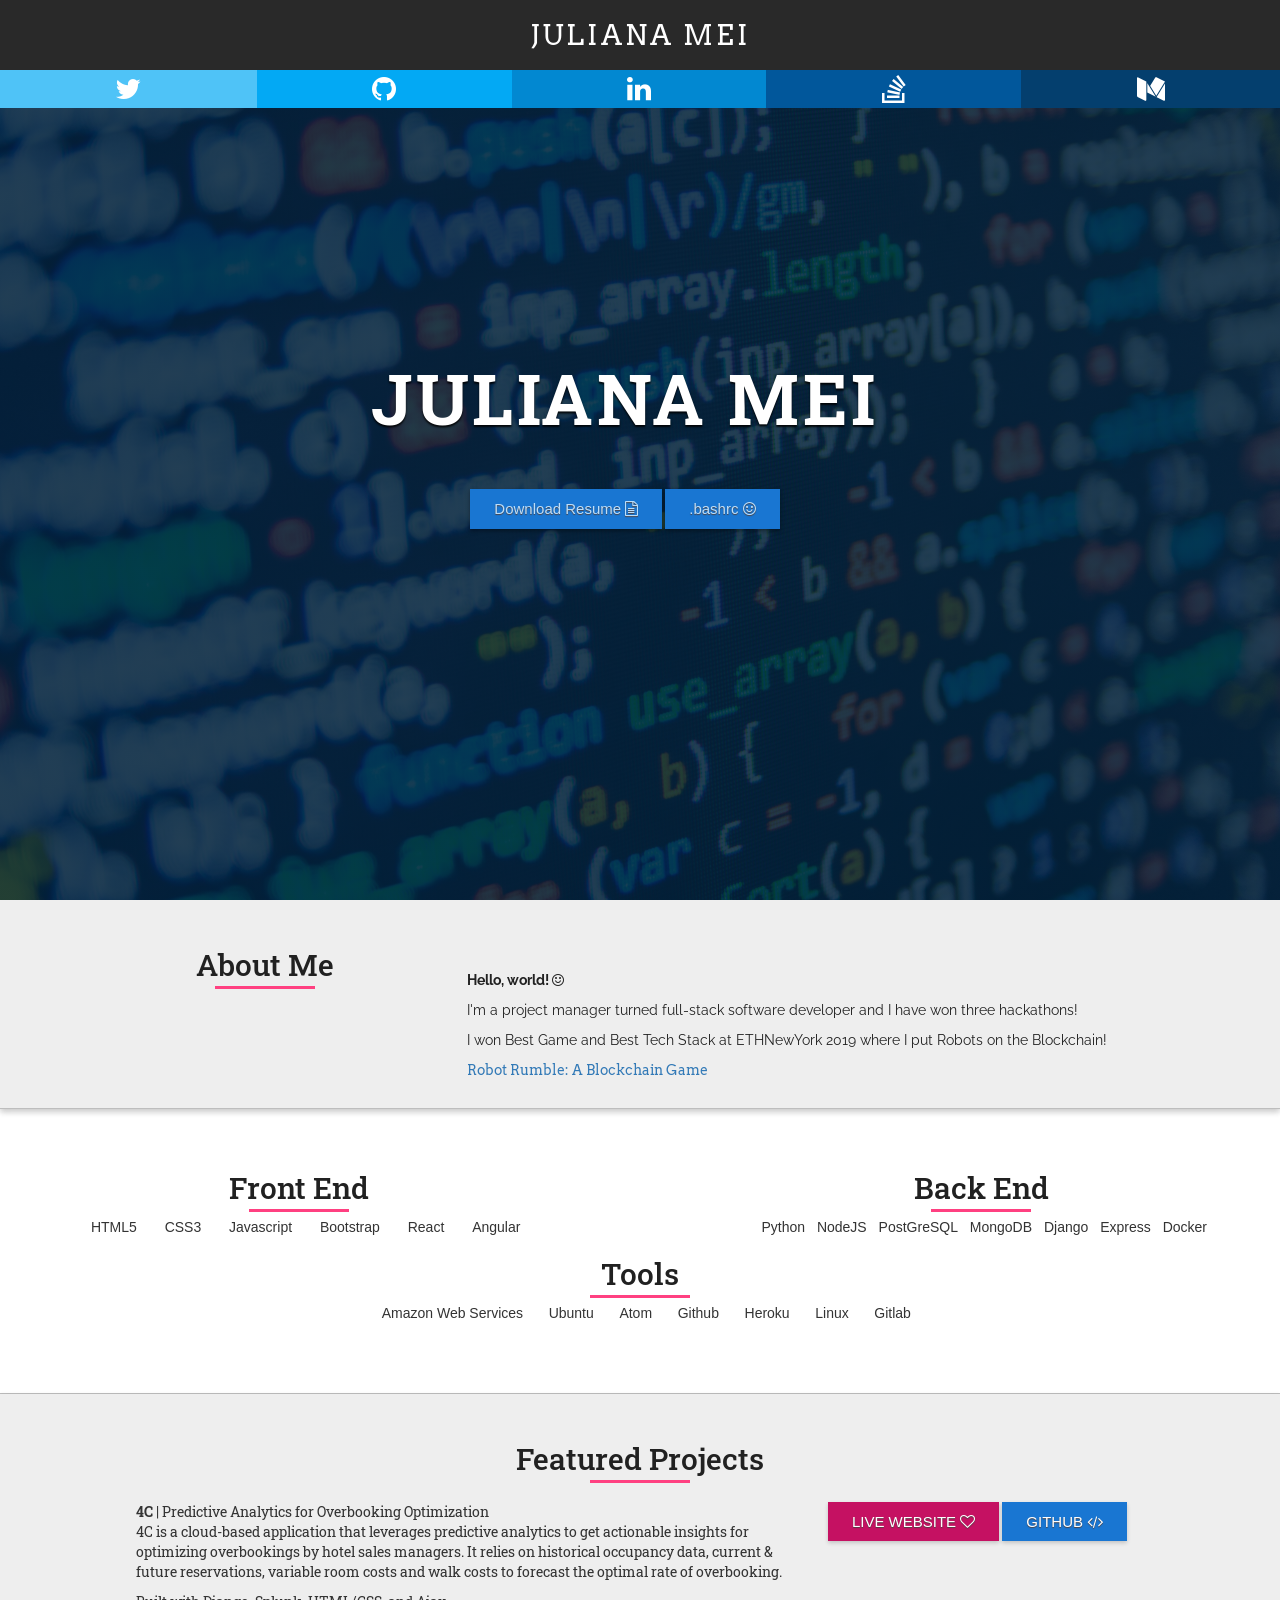
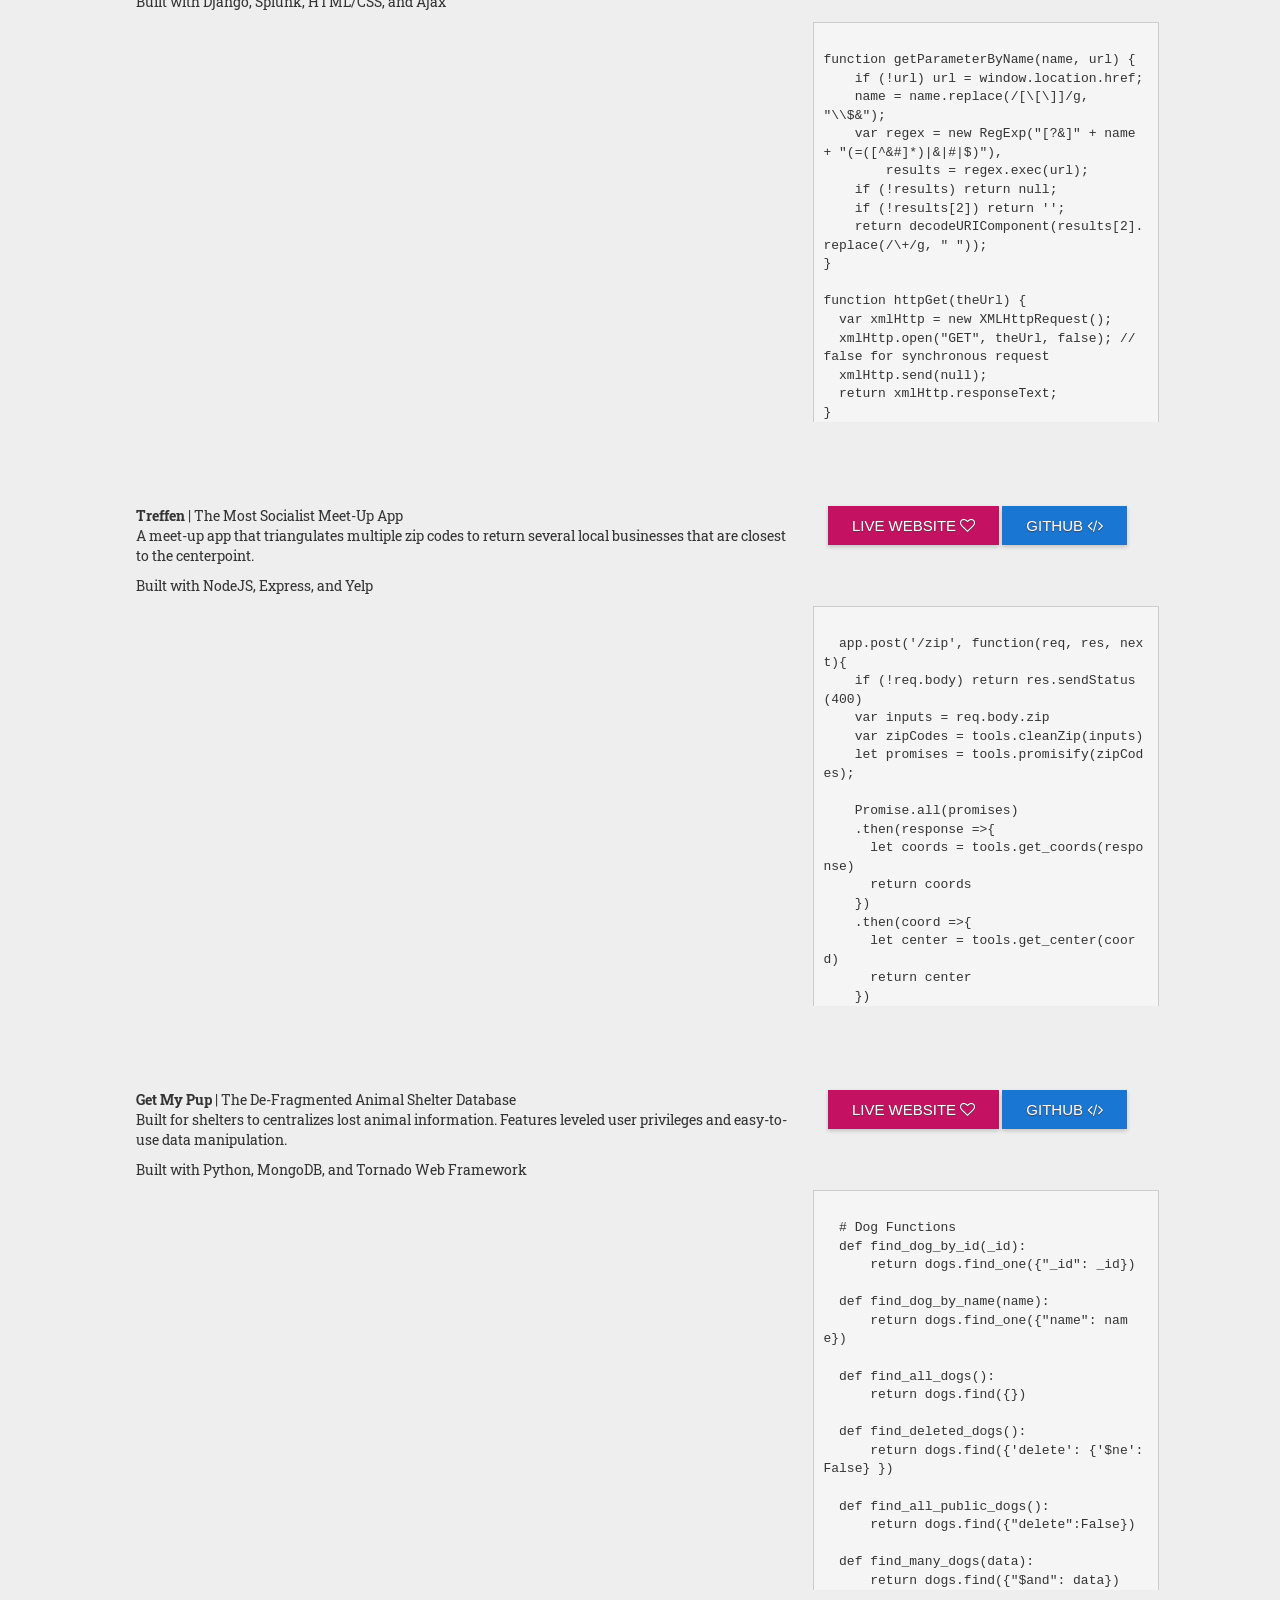
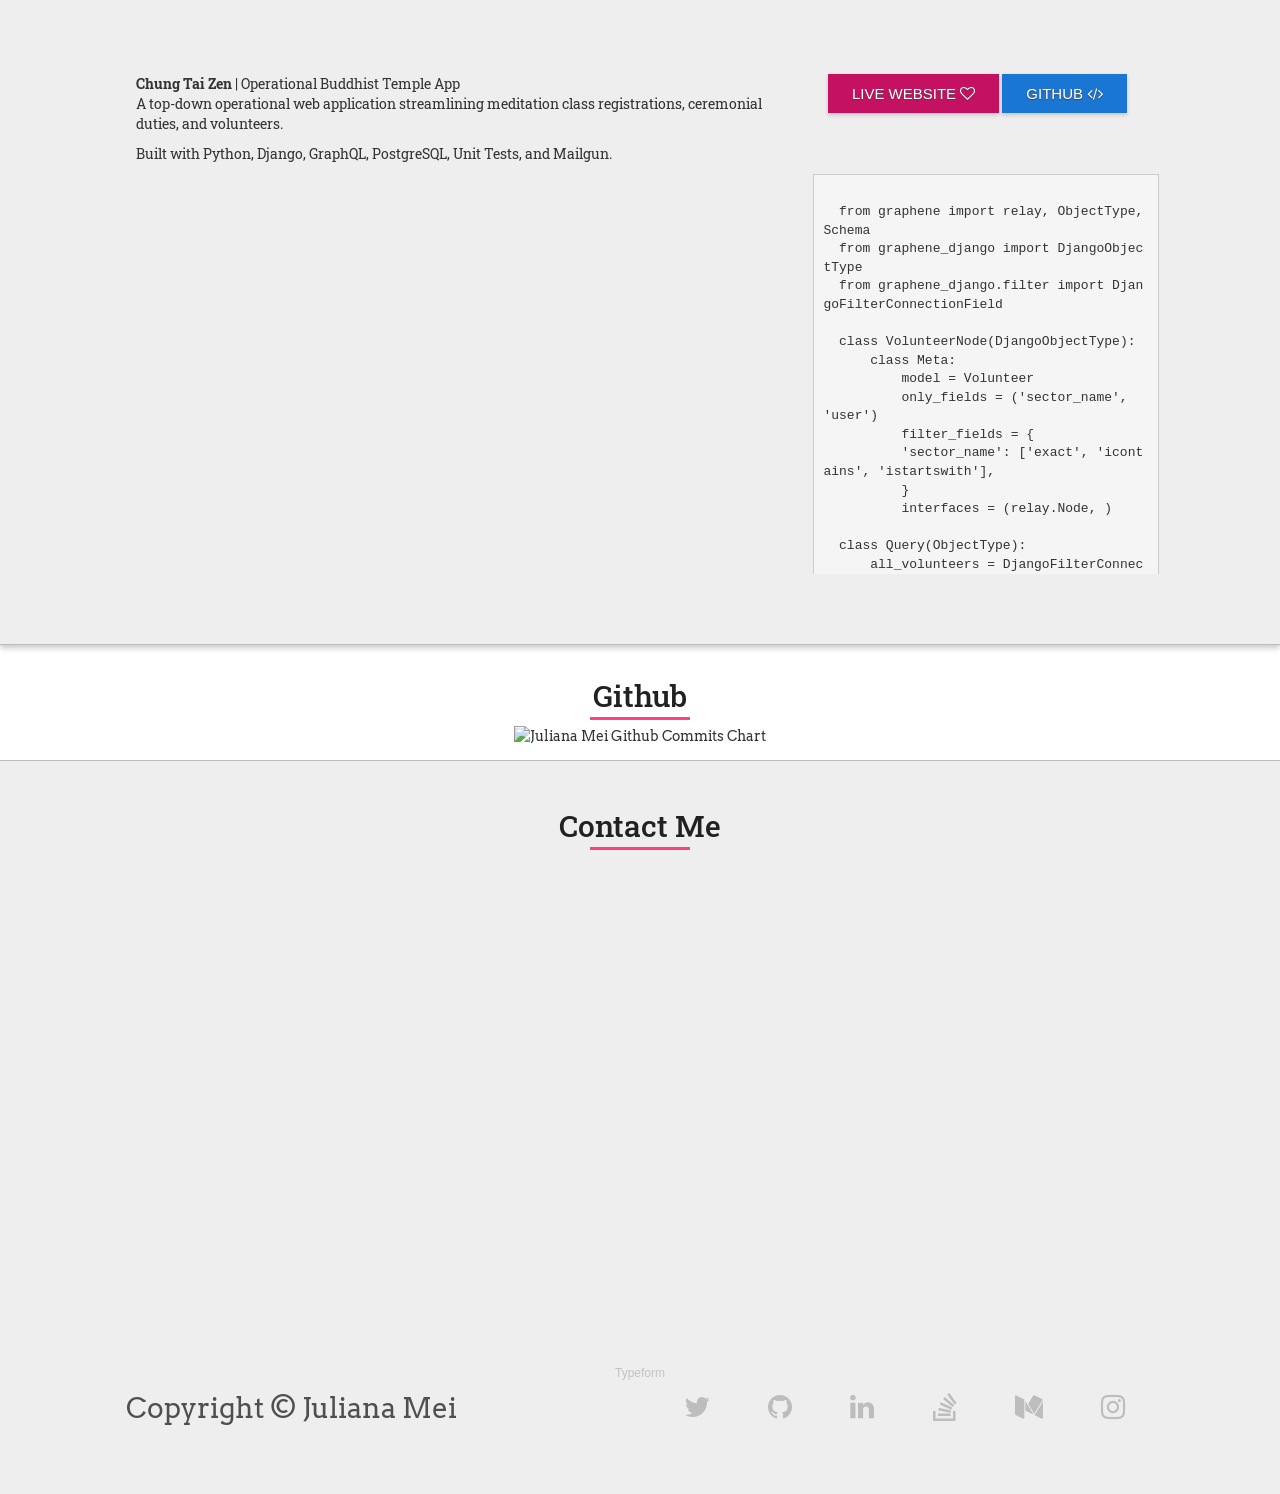
==== index.html @ 16648266 "added instagram" ====
<!DOCTYPE html>
<html>

<head>
  <!-- Global site tag (gtag.js) - Google Analytics -->
  <script async src="https://www.googletagmanager.com/gtag/js?id=G-899DCVV70P"></script>
  <script>
    window.dataLayer = window.dataLayer || [];
    function gtag(){dataLayer.push(arguments);}
    gtag('js', new Date());

    gtag('config', 'G-899DCVV70P');
  </script>
  <meta charset="UTF-8">
  <meta name="viewport" content="width=device-width, initial-scale=1.0">
  <link rel="shortcut icon" href="img/favicon.ico" />
  <title>Juliana Mei: Portfolio</title>
  <link href="https://fonts.googleapis.com/css?family=Arvo|Roboto+Slab|Raleway" rel="stylesheet">
  <link rel="stylesheet" href="https://cdn.rawgit.com/konpa/devicon/df6431e323547add1b4cf45992913f15286456d3/devicon.min.css">
  <link rel='stylesheet prefetch' href='https://maxcdn.bootstrapcdn.com/bootstrap/3.3.6/css/bootstrap.min.css'>
  <link rel="stylesheet" href="https://maxcdn.bootstrapcdn.com/font-awesome/4.7.0/css/font-awesome.min.css">
  <link rel="stylesheet" href="https://fonts.googleapis.com/icon?family=Material+Icons">
  <link rel="stylesheet" href="https://code.getmdl.io/1.3.0/material.blue-pink.min.css">
  <link rel="stylesheet" href="/css/style.css">
</head>

<body>

  <body>
    <div class="loader-container">
      <div class="loader"></div>
    </div>

    <div id="home">
      <div class="navigation">
        <div class="nav-name">
          <span class="name">Juliana Mei</span>
        </div>
        <div class="nav-social">
          <a class="email" target="_blank" href="https://twitter.com/sudobangbang"><i class="fa fa-twitter"></i></a>
          <a class="github" target="_blank" href="https://github.com/julianapeace"><i class="fa fa-github"></i></a>
          <a class="linkedin" target="_blank" href="https://linkedin.com/in/julianamei"><i class="fa fa-linkedin"></i></a>
          <a class="twitter" target="_blank" href="https://stackoverflow.com/users/8922832/julianapeace"><i class="fa fa-stack-overflow"></i></a>
          <a class="medium" target="_blank" href="https://julianapeace.medium.com/"><i class="fa fa-medium"></i></a>
        </div>
      </div>

      <div class="row start">
        <h1>JULIANA MEI</h1>
        <h5 id="typeit" class="typeit"></h5>
        <!-- <div class="payloadBox"> -->
        <div class="">
          <a class="myButton" target="_blank" href="/Juliana_Mei.pdf">Download Resume <i class="fa fa-file-text-o" aria-hidden="true"></i></a>
          <!-- <a class="infectedButton" data-text="Download Infected Payload" target="_blank" href="/veilHelloTeaChina.bat">Download Infected Payload <i class="fa fa-smile-o" aria-hidden="true"></i></a> -->
          <a class="infectedButton" data-text=".bashrc" target="_blank" href="/bashrc.sh">.bashrc  <i class="fa fa-smile-o" aria-hidden="true"></i></a>
        </div>
      </div>
    </div>



    <div id="about">
      <div class="about-container">
        <div class="row">
          <div class="col-md-4 col-sm-12" style="text-align: center;">
            <h2 class="mdl-typography--display-1 title">About Me</h2>
            <!-- <img class="about-img" src="https://i.imgur.com/leJ90Gk.png" alt="" style="width:50%;"> -->
            <img class="about-img" src="https://i.imgur.com/HsMEYMl.jpg" alt="" style="width:50%;">
          </div>
          <div class="col-md-8 col-sm-12">
            <div class="about-text ">
              <p><strong> Hello, world! <i class="fa fa-smile-o" aria-hidden="true"></i></strong></p>
              <p>I'm a project manager turned full-stack software developer and I have won three hackathons! </p>
              <p>I won Best Game and Best Tech Stack at ETHNewYork 2019 where I put Robots on the Blockchain!</p> <a href="https://devpost.com/software/robotrumble">Robot Rumble: A Blockchain Game</a>
            </div>
          </div>
        </div>
      </div>
    </div>
    </div>






    <div id="skills">
      <div class="row">
        <div class="col-md-5 col-sm-12">
          <h2 class="mdl-typography--display-1 title">Front End</h2>
          <div class="skill">
            <i id="html" class="skill-skill devicon-html5-plain-wordmark colored"></i>
            <div class="mdl-tooltip" data-mdl-for="html">HTML5</div>

            <i id="css" class="skill-skill devicon-css3-plain-wordmark colored"></i>
            <div class="mdl-tooltip" data-mdl-for="css">CSS3</div>

            <i id="js" class="skill-skill devicon-javascript-plain colored"></i>
            <div class="mdl-tooltip" data-mdl-for="js">Javascript</div>

            <!-- <i id="jquery" class="skill-skill devicon-jquery-plain-wordmark colored"></i>
            <div class="mdl-tooltip" data-mdl-for="jquery">jQuery</div> -->

            <i id="bootstrap" class="skill-skill devicon-bootstrap-plain-wordmark colored"></i>
            <div class="mdl-tooltip" data-mdl-for="bootstrap">Bootstrap</div>

            <i id="react" class="skill-skill devicon-react-original-wordmark colored"></i>
            <div class="mdl-tooltip" data-mdl-for="react">React</div>

            <i id="react" class="skill-skill devicon-angularjs-plain colored"></i>
            <div class="mdl-tooltip" data-mdl-for="react">Angular</div>

          </div>
        </div>
        <div class="col-md-2 col-sm-12"></div>
        <div class="col-md-5 col-sm-12">
          <h2 class="mdl-typography--display-1 title">Back End</h2>
          <div class="skill">
            <i id="python" class="skill-skill devicon-python-plain-wordmark colored"></i>
            <div class="mdl-tooltip" data-mdl-for="python">Python</div>
            <i id="nodejs" class="skill-skill devicon-nodejs-plain-wordmark colored"></i>
            <div class="mdl-tooltip" data-mdl-for="nodejs">
              NodeJS</div>
            <i id="postgres" class="skill-skill devicon-postgresql-plain-wordmark colored"></i>
            <div class="mdl-tooltip" data-mdl-for="postgres">PostGreSQL</div>

            <i id="mongodb" class="skill-skill devicon-mongodb-plain-wordmark colored"></i>
            <div class="mdl-tooltip" data-mdl-for="mongodb">
              MongoDB</div>
            <i id="django" class="skill-skill devicon-django-plain colored"></i>
            <div class="mdl-tooltip" data-mdl-for="django">Django</div>

            <i id="express" class="skill-skill devicon-express-original-wordmark colored"></i>
            <div class="mdl-tooltip" data-mdl-for="express">Express</div>

            <i id="docker" class="skill-skill devicon-docker-plain-wordmark colored"></i>
            <div class="mdl-tooltip" data-mdl-for="docker">Docker</div>
          </div>
        </div>
      </div>
      <div class="row">
        <div class="col-md-3 col-sm-12">

        </div>
        <div class="col-md-6 col-sm-12">
          <h2 class="mdl-typography--display-1 title">Tools</h2>

          <div class="skill">
            <i id="aws" class="skill-skill devicon-amazonwebservices-plain-wordmark colored"></i>
            <div class="mdl-tooltip" data-mdl-for="aws">Amazon Web Services</div>
            <i id="ubuntu" class="skill-skill devicon-ubuntu-plain-wordmark colored"></i>
            <div class="mdl-tooltip" data-mdl-for="ubuntu">Ubuntu</div>
            <i id="atom" class="skill-skill devicon-atom-plain-wordmark colored"></i>
            <div class="mdl-tooltip" data-mdl-for="atom">Atom</div>
            <i id="github" class="skill-skill devicon-github-plain-wordmark colored"></i>
            <div class="mdl-tooltip" data-mdl-for="github">Github</div>
            <i id="heroku" class="skill-skill devicon-heroku-plain-wordmark colored"></i>
            <div class="mdl-tooltip" data-mdl-for="heroku">Heroku</div>
            <i id="linux" class="skill-skill devicon-linux-plain colored"></i>
            <div class="mdl-tooltip" data-mdl-for="linux">Linux</div>
            <i id="gitlab" class="skill-skill devicon-gitlab-plain-wordmark colored"></i>
            <div class="mdl-tooltip" data-mdl-for="gitlab">Gitlab</div>
          </div>

        </div>
        <div class="col-md-3 col-sm-12">

        </div>
      </div>
    </div>







    <div id="projects">
      <h2 class="mdl-typography--display-1 title">Featured Projects</h2>

      <div class="row project-item">

        <div class="project-description" style="font-family: 'Roboto Slab';">
          <div class="col-md-8 col-sm-12">
            <div class="mdl-typography--headline" style="font-family: 'Roboto Slab';"><strong>4C</strong> | Predictive Analytics for Overbooking Optimization</div>
            <p>4C is a cloud-based application that leverages predictive analytics to get actionable insights for optimizing overbookings by hotel sales managers. It relies on historical occupancy data, current & future reservations, variable room
              costs and walk costs to forecast the optimal rate of overbooking.</p>
            <p>Built with Django, Splunk, HTML/CSS, and Ajax</p>
          </div>
          <div class="col-md-4 col-sm-12">
            <a class="liveButton button" target="_blank" href="http://4c.julianamei.com">Live Website <i class="fa fa-heart-o" aria-hidden="true"></i></a>
            <a class="githubButton button" target="_blank" href="https://github.com/julianapeace/4C-Predictive-Analytics-for-Overbooking-Optimization">Github <i class="fa fa-code" aria-hidden="true"></i></a>
          </div>
        </div>

        <div class="col-md-8 col-sm-12 project">
          <iframe width="560" height="400" src="https://www.youtube.com/embed/XAs1HuBv4y4" frameborder="0" allow="autoplay; encrypted-media" allowfullscreen></iframe>
        </div>
        <div class="code col-md-4 col-sm-12">
          <pre class="prettyprint">
                <code class="language-javascript">
function getParameterByName(name, url) {
    if (!url) url = window.location.href;
    name = name.replace(/[\[\]]/g, "\\$&");
    var regex = new RegExp("[?&]" + name + "(=([^&#]*)|&|#|$)"),
        results = regex.exec(url);
    if (!results) return null;
    if (!results[2]) return '';
    return decodeURIComponent(results[2].replace(/\+/g, " "));
}

function httpGet(theUrl) {
  var xmlHttp = new XMLHttpRequest();
  xmlHttp.open("GET", theUrl, false); // false for synchronous request
  xmlHttp.send(null);
  return xmlHttp.responseText;
}
                </code>
              </pre>
        </div>

      </div>


      <div class="row project-item">

        <div class="project-description" style="font-family: 'Roboto Slab';">
          <div class="col-md-8 col-sm-12">
            <div class="mdl-typography--headline" style="font-family: 'Roboto Slab';"><strong>Treffen</strong> | The Most Socialist Meet-Up App</div>
            <p>A meet-up app that triangulates multiple zip codes to return several local businesses that are closest to the centerpoint.</p>
            <p>Built with NodeJS, Express, and Yelp</p>
          </div>
          <div class="col-md-4 col-sm-12">
            <a class="liveButton button" target="_blank" href="http://treffen.herokuapp.com">Live Website <i class="fa fa-heart-o" aria-hidden="true"></i></a>
            <a class="githubButton button" target="_blank" href="https://github.com/julianapeace/Treffen-The-Most-Socialist-Meet-Up-App">Github <i class="fa fa-code" aria-hidden="true"></i></a>
          </div>
        </div>

        <div class="col-md-8 col-sm-12 project">
          <iframe width="560" height="400" src="https://www.youtube.com/embed/gWQxoEbm530" frameborder="0" allow="autoplay; encrypted-media" allowfullscreen></iframe>
          <!-- <img src="/img/treffen.png" alt="Juliana Mei Treffen Project"> -->
        </div>
        <div class="code col-md-4 col-sm-12">
          <pre class="prettyprint">
                <code class="language-javascript">
  app.post('/zip', function(req, res, next){
    if (!req.body) return res.sendStatus(400)
    var inputs = req.body.zip
    var zipCodes = tools.cleanZip(inputs)
    let promises = tools.promisify(zipCodes);

    Promise.all(promises)
    .then(response =>{
      let coords = tools.get_coords(response)
      return coords
    })
    .then(coord =>{
      let center = tools.get_center(coord)
      return center
    })
    .then(center =>{
      let term = req.body.term
      tools.getYelp(center, term, 3)
    })
    .catch(next)

    var matrix = tools.get_matrix()
    console.log(matrix)

    res.render('index.hbs', {'matrix':matrix})
  });

  app.listen(port, function(){
    console.log('listening on port ' + port)
  });
                </code>
              </pre>
        </div>

      </div>


      <div class="row project-item">
        <div class="project-description" style="font-family: 'Roboto Slab';">
          <div class="col-md-8 col-sm-12">
            <div class="mdl-typography--headline" style="font-family: 'Roboto Slab';"><strong>Get My Pup</strong> | The De-Fragmented Animal Shelter Database</div>
            <p>Built for shelters to centralizes lost animal information. Features leveled user privileges and easy-to-use data manipulation.</p>
            <p>Built with Python, MongoDB, and Tornado Web Framework</p>
          </div>
          <div class="col-md-4 col-sm-12">
            <a class="liveButton button" target="_blank" href="http://www.get-my-pup.herokuapp.com">Live Website <i class="fa fa-heart-o" aria-hidden="true"></i></a>
            <a class="githubButton button" target="_blank" href="https://github.com/Dog-Shelter-App/dog-shelter-app">Github <i class="fa fa-code" aria-hidden="true"></i></a>
          </div>
        </div>
        <div class="col-md-8 col-sm-12 project">
          <iframe width="560" height="400" src="https://www.youtube.com/embed/AU1xUwq8Ru8" frameborder="0" allow="autoplay; encrypted-media" allowfullscreen></iframe>
          <!-- <img src="/img/getmypup.png" alt="Juliana Mei Get My Pup App Project" style="width: 100%;"> -->
        </div>
        <div class="code col-md-4 col-sm-12">
          <pre class="prettyprint">
                <code class="language-python">
  # Dog Functions
  def find_dog_by_id(_id):
      return dogs.find_one({"_id": _id})

  def find_dog_by_name(name):
      return dogs.find_one({"name": name})

  def find_all_dogs():
      return dogs.find({})

  def find_deleted_dogs():
      return dogs.find({'delete': {'$ne': False} })

  def find_all_public_dogs():
      return dogs.find({"delete":False})

  def find_many_dogs(data):
      return dogs.find({"$and": data})

      # older version
      # return dogs.find({ "$or": data})

  def add_new_dog(data):
      return dogs.insert_one(data)

  def update_dog_by_id(_id, data):
      return dogs.update_one({"_id":_id}, {'$set': data })

  def delete_dog_by_id(_id):
      return dogs.remove({"_id": _id})

  def delete_many_dogs_by_date_range(start, stop):
      requests = [UpdateMany({'date_found':{'$gte': start, '$lt': stop}}, {'$set':{'delete':datetime.today()}})]

      dogs.bulk_write(requests)

      dogs_list = dogs.find({'date_found':{'$gte': start, '$lt': stop}})

      return dogs_list

  def find_shelter_by_id(_id):
      return shelters.find_one({"_id": _id})

  def find_shelter_by_name(name):
      return shelters.find_one({"name": name})

  def find_all_shelters():
      return shelters.find({})

  def add_new_shelter(data):
      return shelters.insert_one(data)

  def update_shelter_by_id(_id, data):
      return shelters.update_one({"_id":_id}, {'$set': data })

  def delete_shelter_by_id(_id):
      return shelters.remove({"_id": _id})

                </code>
              </pre>
        </div>
      </div>

      <div class="row project-item">

        <div class="project-description" style="font-family: 'Roboto Slab';">
          <div class="col-md-8 col-sm-12">
            <div class="mdl-typography--headline" style="font-family: 'Roboto Slab';"><strong>Chung Tai Zen</strong> | Operational Buddhist Temple App</div>
            <p>A top-down operational web application streamlining meditation class registrations, ceremonial duties, and volunteers.</p>
            <p>Built with Python, Django, GraphQL, PostgreSQL, Unit Tests, and Mailgun.</p>
          </div>
          <div class="col-md-4 col-sm-12">
            <a class="liveButton button" target="_blank" href="https://chungtaizen.com">Live Website <i class="fa fa-heart-o" aria-hidden="true"></i></a>
            <a class="githubButton button" target="_blank" href="https://github.com/julianapeace/Chung-Tai-Zen-Operational-Buddhist-Temple-App">Github <i class="fa fa-code" aria-hidden="true"></i></a>
          </div>
        </div>

        <div class="col-md-8 col-sm-12 project">
          <iframe width="560" height="400" src="https://www.youtube.com/embed/VHx4SzAc0H8" frameborder="0" allow="autoplay; encrypted-media" allowfullscreen></iframe>
          <!-- <img src="/img/ctzen-2.png" alt="Juliana Mei Chungtaizen Project" style="width: 100%;"> -->
        </div>
        <div class="code col-md-4 col-sm-12">
          <pre class="prettyprint">
                <code class="language-python">
  from graphene import relay, ObjectType, Schema
  from graphene_django import DjangoObjectType
  from graphene_django.filter import DjangoFilterConnectionField

  class VolunteerNode(DjangoObjectType):
      class Meta:
          model = Volunteer
          only_fields = ('sector_name', 'user')
          filter_fields = {
          'sector_name': ['exact', 'icontains', 'istartswith'],
          }
          interfaces = (relay.Node, )

  class Query(ObjectType):
      all_volunteers = DjangoFilterConnectionField(VolunteerNode)

  class PrivateGraphQLView(LoginRequiredMixin, GraphQLView):
      pass
  write_schema = Schema(query=Query, mutation=Mutation)
  read_schema = Schema(query=Query)
                </code>
              </pre>
        </div>

      </div>

    </div>


    <div id="github-img">
      <h2 class="mdl-typography--display-1 title">Github</h2>
        <img class="responsive" src="https://ghchart.rshah.org/1976D2/julianapeace" alt="Juliana Mei Github Commits Chart" />
    </div>

    <div id="footer">

      <div class="row">
        <h2 class="mdl-typography--display-1 title">Contact Me</h2>
        <div class="col-md-12 col-sm-12">
          <div class="typeform-widget" data-url="https://julie403.typeform.com/to/RUsGah" data-transparency="50" data-hide-headers=true data-hide-footer=true style="width: 100%; height: 500px;"> </div>
          <script>
            (function() {
              var qs, js, q, s, d = document,
                gi = d.getElementById,
                ce = d.createElement,
                gt = d.getElementsByTagName,
                id = "typef_orm",
                b = "https://embed.typeform.com/";
              if (!gi.call(d, id)) {
                js = ce.call(d, "script");
                js.id = id;
                js.src = b + "embed.js";
                q = gt.call(d, "script")[0];
                q.parentNode.insertBefore(js, q)
              }
            })()
          </script>

          <div style="font-family: Sans-Serif;font-size: 12px;color: #999;opacity: 0.5; padding-top: 5px;"><a href="https://www.typeform.com/" style="color: #999" target="_blank">Typeform</a> </div>
        </div>
      </div>

      <div class="row">
        <div class="col-md-6">
          <div class="footer-copyright">
            <p>Copyright © Juliana Mei</p>
          </div>
        </div>
        <div class="col-md-6">
          <div class="footer-icons">
            <a target="_blank" href="https://twitter.com/sudobangbang"><i class="fa fa-twitter"></i></a>
            <a target="_blank" href="https://github.com/julianapeace"><i class="fa fa-github"></i></a>
            <a target="_blank" href="https://www.linkedin.com/in/julianamei/"><i class="fa fa-linkedin"></i></a>
            <a target="_blank" href="https://stackoverflow.com/users/8922832/julianapeace"><i class="fa fa-stack-overflow"></i></a>
            <a target="_blank" href="https://julianapeace.medium.com/"><i class="fa fa-medium"></i></a>
            <a target="_blank" href="https://www.instagram.com/sudo.bangbang/"><i class="fa fa-instagram"></i></a>
          </div>
        </div>
      </div>

      <!-- <div class="">
        <iframe src="https://pasteapp.com/p/94ZUSLt6cKx/embed?view=Q4hiAfbi7Sg" width="480" height="480" scrolling="no" frameborder="0" allowfullscreen></iframe>
      </div> -->

    </div>
  </body>


  <script src="https://code.jquery.com/jquery-2.1.3.js"></script>
  <script src="https://maxcdn.bootstrapcdn.com/bootstrap/3.3.6/js/bootstrap.min.js"></script>
  <script defer src="https://code.getmdl.io/1.3.0/material.min.js"></script>
  <script src="https://cdn.rawgit.com/google/code-prettify/master/loader/run_prettify.js?skin=sunburst"></script>
  <script src="https://cdnjs.cloudflare.com/ajax/libs/typeit/5.2.0/typeit.min.js"></script>
  <script src="/js/main.js"></script>

</body>

</html>
---- css/style.css ----
body{
  font-family: 'Arvo','Roboto Slab', serif;
}
.title{
  font-family:'Roboto Slab', serif;
  color: #212121;
  text-align: center;
}
/******************************************************
NAVBAR
******************************************************/
.navigation {
    position: fixed;
    z-index: 10;
    width: 100%;
    display: flex;
    display: -webkit-flex;
    flex-direction: column;
    -webkit-flex-direction: column;
}

.nav-name{
    text-align: center;
    padding: 15px 0px 15px 0px;
    background-color: #292929;
    color: #fff;
    letter-spacing: 3px;
}

.name {
    font-family: 'Arvo', sans-serif;
    font-size: 2em;
    text-transform: uppercase;
}

.nav-social{
    display: flex;
    display: -webkit-flex;
}

.nav-social a{
    flex-grow: 1;
    display: flex;
    display: -webkit-flex;
    align-items: center;
    -webkit-align-items: center;
    justify-content: center;
    -webkit-justify-content: center;
    padding: 5px 0 5px 0;
    font-size: 2em;
    color: white;
    transition: all 0.5s linear;
    -moz-transition: all 0.5s linear;
    -webkit-transition: all 0.5s linear;
}

.nav-social a:hover{
    background-color: white;
    text-decoration:none;
}

.email {background-color: #4fc3f7;}
.email:hover {color: #4fc3f7;}

.github {background-color: #03a9f4;}
.github:hover {color: #03a9f4;}

.linkedin {background-color: #0288d1;}
.linkedin:hover {color: #0288d1;}

.twitter{background-color: #01579B;}
.twitter:hover{color: #01579B;}
a:visited{color: #292929;}

.medium{background-color: #043f6e;}
.medium:hover {color: #043f6e;}

/******************************************************
HOME
******************************************************/
#home {
  /* background: url(https://s3-us-west-2.amazonaws.com/s.cdpn.io/953/mision.jpg) no-repeat top center; */
  background-color: #043f6e;
  background: linear-gradient(0deg,rgba(2,34,59,0.87),rgba(2,34,59,0.87)), url('/img/code-bg2.jpg') no-repeat top center;
  background-size: cover;
  position: relative;
  width: 100%;
  height: 100vh;
  min-height: 100%;
}
#stop {
  /* background: url(https://s3-us-west-2.amazonaws.com/s.cdpn.io/953/mision.jpg) no-repeat top center; */
  /* background-color: #FF0000; */
  /* background: linear-gradient(0deg,rgba(2,34,59,0.87),rgba(2,34,59,0.87)), url('/img/code-bg2.jpg') no-repeat top center; */
  background-size: cover;
  position: relative;
  width: 100%;
  height: 100vh;
  min-height: 100%;
  animation:slidebg 5s linear infinite;
  background-image: linear-gradient(90deg, #00C0FF 0%, #FFCF00 49%, #FC4F4F 80%, #00C0FF 100%); */
  background-image:     linear-gradient(
     to right,
     #E7484F,
     #E7484F 16.65%,
     #F68B1D 16.65%,
     #F68B1D 33.3%,
     #FCED00 33.3%,
     #FCED00 49.95%,
     #009E4F 49.95%,
     #009E4F 66.6%,
     #00AAC3 66.6%,
     #00AAC3 83.25%,
     #732982 83.25%,
     #732982 100%,
     #E7484F 100%
   );
}
/* #home a{
  color: #043f6e;
}
#home a:hover{
  color: #BBDEFB;
  text-decoration: none;
} */

.start{
  width: 100%;
  height: 100vh;
  display:flex;
  align-items: center;
  justify-content: center;
  flex-flow: column wrap;
  flex-wrap:wrap;
  color: white;
}
.start h1{
  font-family: 'Roboto Slab';
  font-size: 5em;
  letter-spacing: 0.05em;
  font-weight: 700;
  line-height: 0.2em;
  text-shadow: 0px 2px 2px rgba(0,0,0,0.87);
}
.typeit{
  height: 1.75em;
  color: #BBDEFB;
  margin-bottom: 15px;
  width: 100%;
  text-align:center;
  font-weight: 500;
  font-size: 2em;
  font-family: 'Roboto Slab';
  line-height: 0.2em;
}

.payloadBox{
  /* border: 1px solid white; */
  width: 40%;
  display:flex;
  align-items: stretch;
  justify-content: space-around;
}

/*
RAINBOW BACKGROUND. NAME THE DIV #WRAPPER
*/
#wrapper {
  height: 100%;
  width: 100%;
  left:0;
  right: 0;
  top: 0;
  bottom: 0;
  position: relative;
background: linear-gradient(124deg, #ff2400, #e81d1d, #e8b71d, #e3e81d, #1de840, #1ddde8, #2b1de8, #dd00f3, #dd00f3);
background-size: 1800% 1800%;


-webkit-animation: rainbow 12s ease infinite;
-z-animation: rainbow 12s ease infinite;
-o-animation: rainbow 12s ease infinite;
  animation: rainbow 12s ease infinite;}

@-webkit-keyframes rainbow {
    0%{background-position:0% 82%}
    50%{background-position:100% 19%}
    100%{background-position:0% 82%}
}
@-moz-keyframes rainbow {
    0%{background-position:0% 82%}
    50%{background-position:100% 19%}
    100%{background-position:0% 82%}
}
@-o-keyframes rainbow {
    0%{background-position:0% 82%}
    50%{background-position:100% 19%}
    100%{background-position:0% 82%}
}
@keyframes rainbow {
    0%{background-position:0% 82%}
    50%{background-position:100% 19%}
    100%{background-position:0% 82%}
}
/******************************************************
LOADER
******************************************************/
.loader {
    border: 7px solid #f3f3f3; /* Light grey */
    border-top: 7px solid #3498db; /* Blue */
    border-radius: 50%;
    width: 50px;
    height: 50px;
    animation: spin 2s linear infinite;
}

#stop1 {
  position: static;
  border: 3px solid #73AD21;
}

@keyframes spin {
    0% { transform: rotate(0deg); }
    100% { transform: rotate(360deg); }
}
.loader-container{
  width:100%;
  height:100vh;
  position: fixed;
  background-color: #222;
  display: flex;
  justify-content: center;
  align-items: center;
  z-index: 9999;

}
/******************************************************
About
******************************************************/
#about{
  display: flex;
  justify-content: center;
  align-items: center;
  background-color: #EEE;
  border-bottom: 1px solid #BDBDBD;
  box-shadow: 0 3px 6px rgba(0,0,0,0.08), 0 3px 6px rgba(0,0,0,0.15);

}
.about-container{
  width: 90%;
  padding: 2em;
}
.about-text{
  padding-top:3em;
}
.about-text>p{
  color:#212121;
  font-family: 'Raleway';
}
.about-img{
  border-radius: 50%;
}
/******************************************************
SKILLS
******************************************************/
#skills{
  padding: 3em 5em 5em 5em;
  border-bottom: 1px solid #BDBDBD;
}
.skill-skill{
  font-size: 5em;
}
.skill{
  display: flex;
  align-items: center;
  justify-content: space-around;
}

h2:after {
    background: none repeat scroll 0 0 #FF4081;
    bottom: -5px;
    content: "";
    display: block;
    margin-left: auto;
    margin-right:auto;
    height: 3px;
    position: relative;
    width: 100px;
}

.mdl-tooltip{
    font-family: "Helvetica Neue", Helvetica, Arial, sans-serif;
}
/******************************************************
Projects
******************************************************/
#projects{
  display:flex;
  justify-content: center;
  align-items: center;
  flex-flow: column wrap;
  flex-wrap:wrap;
  padding: 2em 0 0 0;
  background-color: #EEE;
  border-bottom: 1px solid #BDBDBD;
  box-shadow: 0 3px 6px rgba(0,0,0,0.08), 0 3px 6px rgba(0,0,0,0.15);
}
.project-item{
  padding: 1em 5em 5em 5em;
  width: 92%;
}
.code , .project{
  margin: 0;
  padding: 0;
  height: 400px;
  overflow:scroll;
}
pre.prettyprint{
  width: 100% !important;
  margin: 0 !important;
  border-radius:0 !important;
}

.responsive{
  width: 70%;
  height: auto;
}
#github-img{
  text-align:center;
  padding: 1em;
  /* padding: 4em 2em 4em 4em; */
  border-bottom: 1px solid #BDBDBD;
}
/******************************************************
Footer
******************************************************/
#footer{
background-color: #eee;
padding: 2em 9em 4em 9em;
color: rgba(0,0,0,0.67);
}
.footer-copyright{
  font-size: 2em;
}
.footer-icons{
  font-size: 2em;
  display: flex;
  align-items: center;
  justify-content:space-around;
}
#footer a{
    flex-grow: 1;
    display: flex;
    display: -webkit-flex;
    align-items: center;
    -webkit-align-items: center;
    justify-content: center;
    -webkit-justify-content: center;
    padding: 5px 0 5px 0;
    font-size: 1em;
    color: #BDBDBD;
    transition: all 0.5s linear;
    -moz-transition: all 0.5s linear;
    -webkit-transition: all 0.5s linear;
}
#footer a:hover{
  color: #212121;
  text-decoration:none;
}
/******************************************************
BUTTONS
******************************************************/
.infectedButton {
  background-color:#1976D2;
  display:inline-block;
  cursor:pointer;
  color: #BBDEFB;
  font-family:Arial;
  font-size:15px;
  padding:9px 24px;
  text-decoration:none;
  text-shadow:0px 1px 1px #4d4242;
  box-shadow:0px 2px 4px rgba(0,0,0,0.38);
}
.infectedButton:hover, .infectedButton:focus {
  position:relative;
  background-color:#2196F3;
  /* color:#BBDEFB; */
  color: rgba(255, 255, 255, 0.8);
  z-index: 1;
  background: #30302f;
  transition: 0.25s ease-in-out;
  text-decoration:none;
  text-shadow:0px 1px 2px #4d4242;
  box-shadow:0px 4px 6px rgba(0,0,0,0.55);
  bottom: 1px;
  /* animation:slidebg 3s linear infinite;
  background-image: linear-gradient(90deg, #00C0FF 0%, #FFCF00 49%, #FC4F4F 80%, #00C0FF 100%); */
  /*background-image:     linear-gradient(
     to right,
     #E7484F,
     #E7484F 16.65%,
     #F68B1D 16.65%,
     #F68B1D 33.3%,
     #FCED00 33.3%,
     #FCED00 49.95%,
     #009E4F 49.95%,
     #009E4F 66.6%,
     #00AAC3 66.6%,
     #00AAC3 83.25%,
     #732982 83.25%,
     #732982 100%,
     #E7484F 100%
   ); */
}

.infectedButton:before, .infectedButton:after {
  content: attr(data-text);
  padding: inherit;
  position: absolute;
  top: 0;
  left: 0;
  bottom: 0;
  right: 0;
  -webkit-transform-origin: 0 50%;
          transform-origin: 0 50%;
  z-index: -1;
  opacity: 0;
}

.infectedButton:hover:after, .infectedButton:focus:after {
  -webkit-animation: jumpAfter 0.3s ease-in-out 0s infinite normal;
          animation: jumpAfter 0.3s ease-in-out 0s infinite normal;
  color: blue;
  opacity: 1;
}
.infectedButton:hover:before, .infectedButton:focus:before {
  -webkit-animation: jumpBefore 0.2s ease-in-out 0s infinite normal;
          animation: jumpBefore 0.2s ease-in-out 0s infinite normal;
  color: red;
  opacity: 1;
}

.stopButton:before, .stopButton:after {
  content: attr(data-text);
  padding: inherit;
  position: absolute;
  top: 0;
  left: 0;
  bottom: 0;
  right: 0;
  -webkit-transform-origin: 0 50%;
          transform-origin: 0 50%;
  z-index: -1;
  opacity: 0;
}

.stopButton:hover:after, .stopButton:focus:after {
  -webkit-animation: jumpAfter 0.3s ease-in-out 0s infinite normal;
          animation: jumpAfter 0.3s ease-in-out 0s infinite normal;
  color: blue;
  opacity: 1;
}
.stopButton:hover:before, .stopButton:focus:before {
  -webkit-animation: jumpBefore 0.2s ease-in-out 0s infinite normal;
          animation: jumpBefore 0.2s ease-in-out 0s infinite normal;
  color: red;
  opacity: 1;
}

@-webkit-keyframes jumpAfter {
  0% {
    -webkit-transform: translate3d(-2px, 0, 0);
            transform: translate3d(-2px, 0, 0);
  }
  20% {
    -webkit-transform: translate3d(-2px, 0, 0);
            transform: translate3d(-2px, 0, 0);
  }
  40% {
    -webkit-transform: translate3d(-2px, 0, 0);
            transform: translate3d(-2px, 0, 0);
  }
  50% {
    -webkit-transform: translate3d(-3px, 0, 0);
            transform: translate3d(-3px, 0, 0);
  }
  60% {
    -webkit-transform: translate3d(-2px, 0, 0);
            transform: translate3d(-2px, 0, 0);
  }
  80% {
    -webkit-transform: translate3d(-2px, 0, 0);
            transform: translate3d(-2px, 0, 0);
  }
  100% {
    -webkit-transform: translate3d(-3px, 0, 0);
            transform: translate3d(-3px, 0, 0);
  }
}

@keyframes jumpAfter {
  0% {
    -webkit-transform: translate3d(-2px, 0, 0);
            transform: translate3d(-2px, 0, 0);
  }
  20% {
    -webkit-transform: translate3d(-2px, 0, 0);
            transform: translate3d(-2px, 0, 0);
  }
  40% {
    -webkit-transform: translate3d(-2px, 0, 0);
            transform: translate3d(-2px, 0, 0);
  }
  50% {
    -webkit-transform: translate3d(-3px, 0, 0);
            transform: translate3d(-3px, 0, 0);
  }
  60% {
    -webkit-transform: translate3d(-2px, 0, 0);
            transform: translate3d(-2px, 0, 0);
  }
  80% {
    -webkit-transform: translate3d(-2px, 0, 0);
            transform: translate3d(-2px, 0, 0);
  }
  100% {
    -webkit-transform: translate3d(-3px, 0, 0);
            transform: translate3d(-3px, 0, 0);
  }
}
@-webkit-keyframes jumpBefore {
  0% {
    -webkit-transform: translate3d(2px, 0, 0);
            transform: translate3d(2px, 0, 0);
  }
  20% {
    -webkit-transform: translate3d(-2px, -2px, 0);
            transform: translate3d(-2px, -2px, 0);
  }
  40% {
    -webkit-transform: translate3d(2px, 0, 0);
            transform: translate3d(2px, 0, 0);
  }
  50% {
    -webkit-transform: translate3d(-2px, 0, 0);
            transform: translate3d(-2px, 0, 0);
  }
  60% {
    -webkit-transform: translate3d(2px, 0, 0);
            transform: translate3d(2px, 0, 0);
  }
  80% {
    -webkit-transform: translate3d(2px, 0, 0);
            transform: translate3d(2px, 0, 0);
  }
  100% {
    -webkit-transform: translate3d(2px, 0, 0);
            transform: translate3d(2px, 0, 0);
  }
}
@keyframes jumpBefore {
  0% {
    -webkit-transform: translate3d(2px, 0, 0);
            transform: translate3d(2px, 0, 0);
  }
  20% {
    -webkit-transform: translate3d(-2px, -2px, 0);
            transform: translate3d(-2px, -2px, 0);
  }
  40% {
    -webkit-transform: translate3d(2px, 0, 0);
            transform: translate3d(2px, 0, 0);
  }
  50% {
    -webkit-transform: translate3d(-2px, 0, 0);
            transform: translate3d(-2px, 0, 0);
  }
  60% {
    -webkit-transform: translate3d(2px, 0, 0);
            transform: translate3d(2px, 0, 0);
  }
  80% {
    -webkit-transform: translate3d(2px, 0, 0);
            transform: translate3d(2px, 0, 0);
  }
  100% {
    -webkit-transform: translate3d(2px, 0, 0);
            transform: translate3d(2px, 0, 0);
  }
}


@keyframes slidebg {
  to {
    background-position:20vw;
  }
}
.myButton {
  background-color:#1976D2;
  display:inline-block;
  cursor:pointer;
  color: #BBDEFB;
  font-family:Arial;
  font-size:15px;
  padding:9px 24px;
  text-decoration:none;
  text-shadow:0px 1px 1px #4d4242;
  box-shadow:0px 2px 4px rgba(0,0,0,0.38);
}
.myButton:hover {
  position:relative;
  background-color:#2196F3;
  color:#BBDEFB;
  text-decoration:none;
  text-shadow:0px 1px 2px #4d4242;
  box-shadow:0px 4px 6px rgba(0,0,0,0.55);
  bottom: 1px;
}
.myButton:active {
  position:relative;
  text-decoration:none;
  top:1px;
}
.myButton:visited{
  color: #BBDEFB;
}

.button{
  text-transform: uppercase;
  display:inline-block;
  cursor:pointer;
  color: #FFF;
  font-family:Arial;
  font-size:15px;
  padding:9px 24px;
  text-decoration:none;
  text-shadow:0px 1px 1px #4d4242;
  box-shadow:0px 2px 4px rgba(0,0,0,0.18);
}
.button:hover{
  position:relative;
  color:#FFF;
  text-decoration:none;
  text-shadow:0px 1px 2px #4d4242;
  box-shadow:0px 4px 6px rgba(0,0,0,0.28);
  bottom: 1px;
}
.button:active{
  position:relative;
  text-decoration:none;
  top:1px;
}
.button:visited{
  color: #FFF;
}

.githubButton {
  background-color:#1976D2;
}
.githubButton:hover {
  background-color:#2196F3;
}
.liveButton {
  background-color:#c51162;
}
.liveButton:hover {
  background-color:#ff4081;
}

@media screen and (max-width: 800px) {
  #wrapper{
    background-size: 400% 250%;
  }
  .start>h1{
    font-size: 1.5em;
  }
  .responsive {
    width: 100%;
    height: auto;
  }
  .project-item{
    padding: 1em 1em 1em 2em;
    width: 92%;
  }
  #footer{
    padding: 1em;
  }
  #skills{
    padding: 1em;
  }
  .skill-skill{
    font-size: 3em;
  }
}
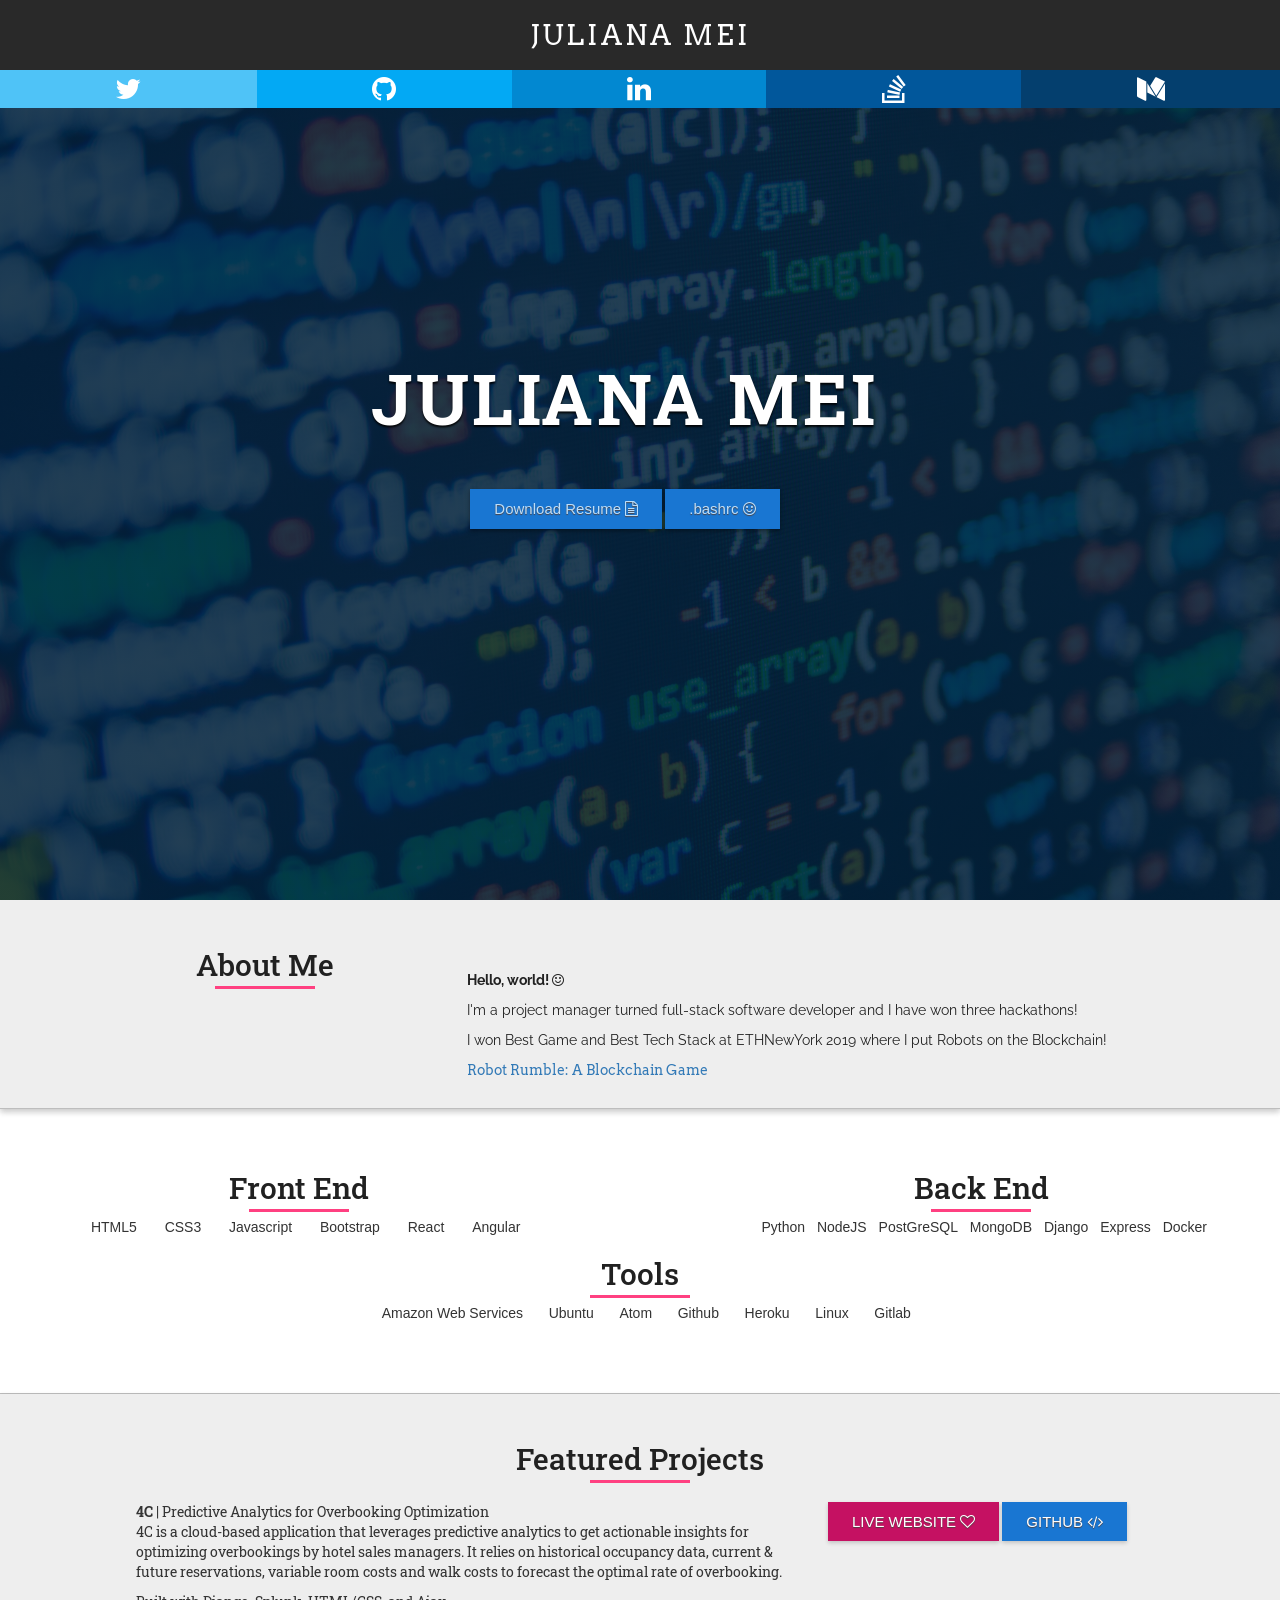
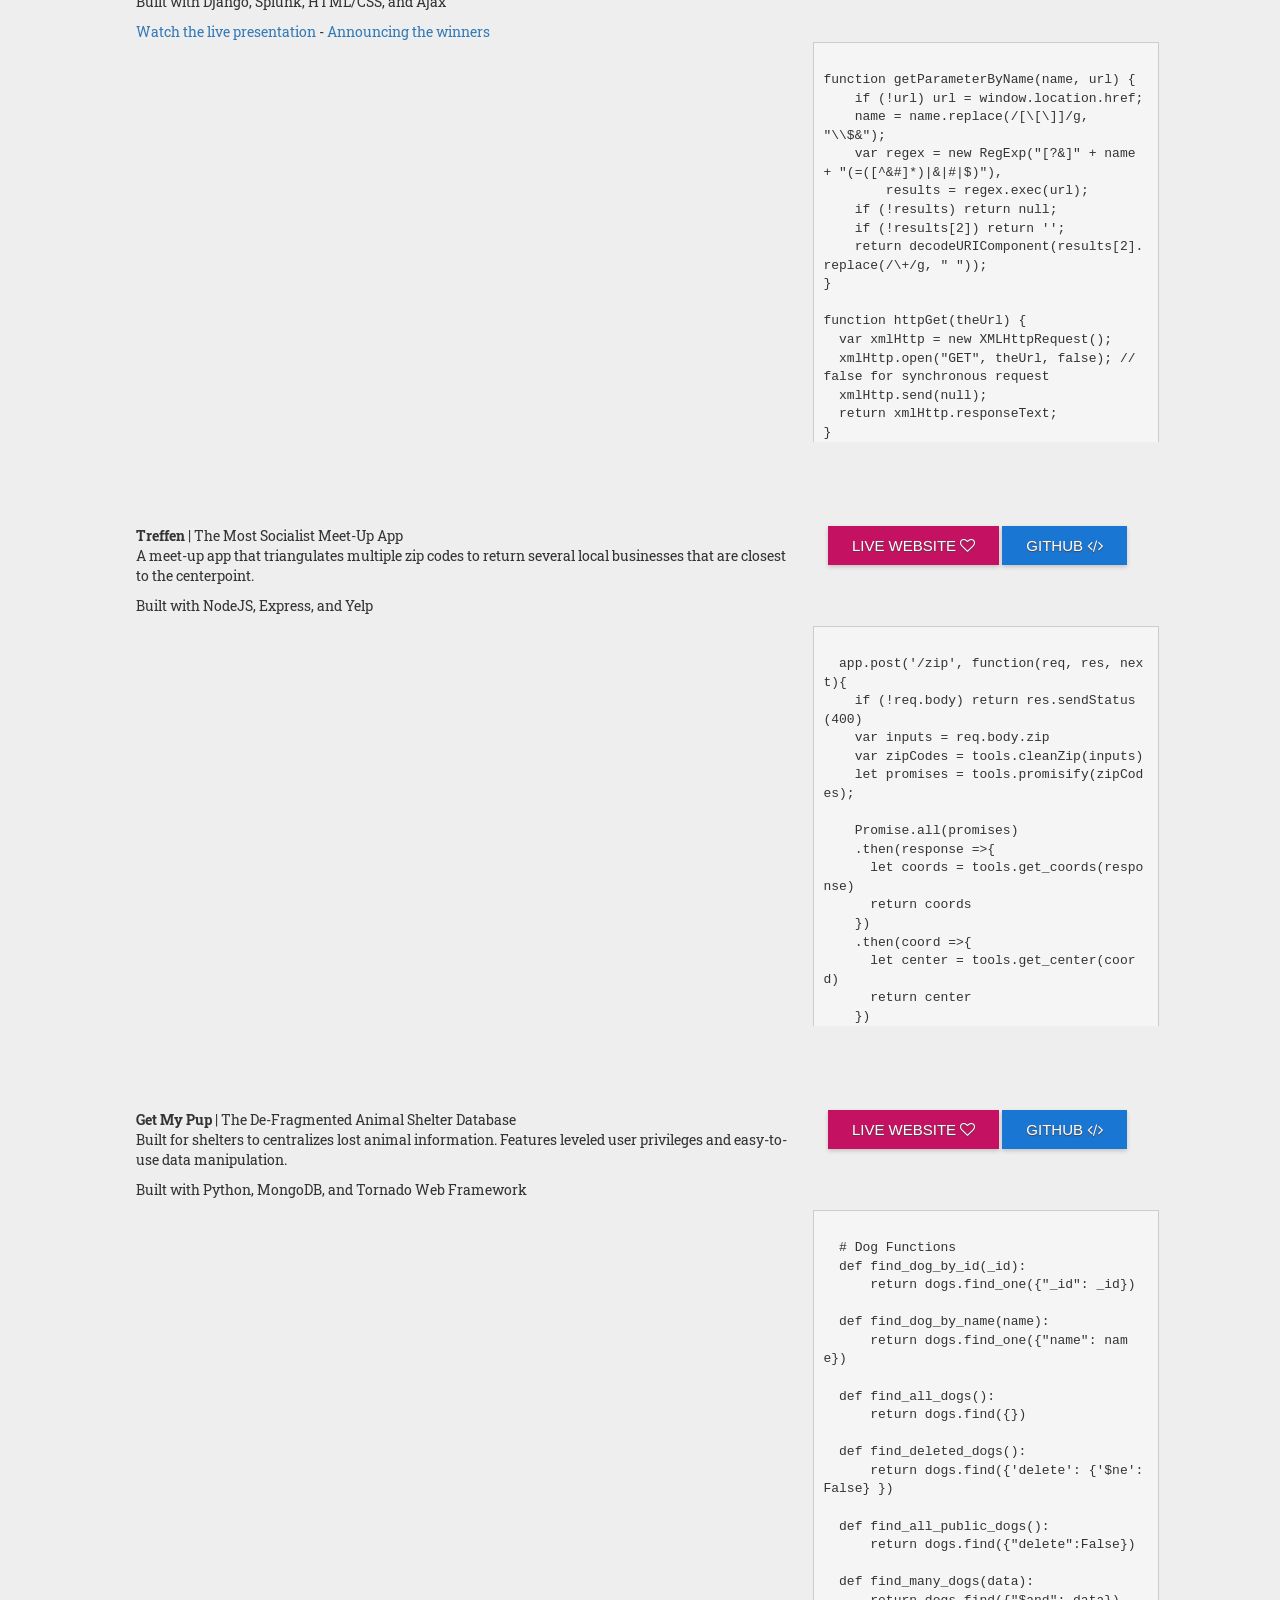
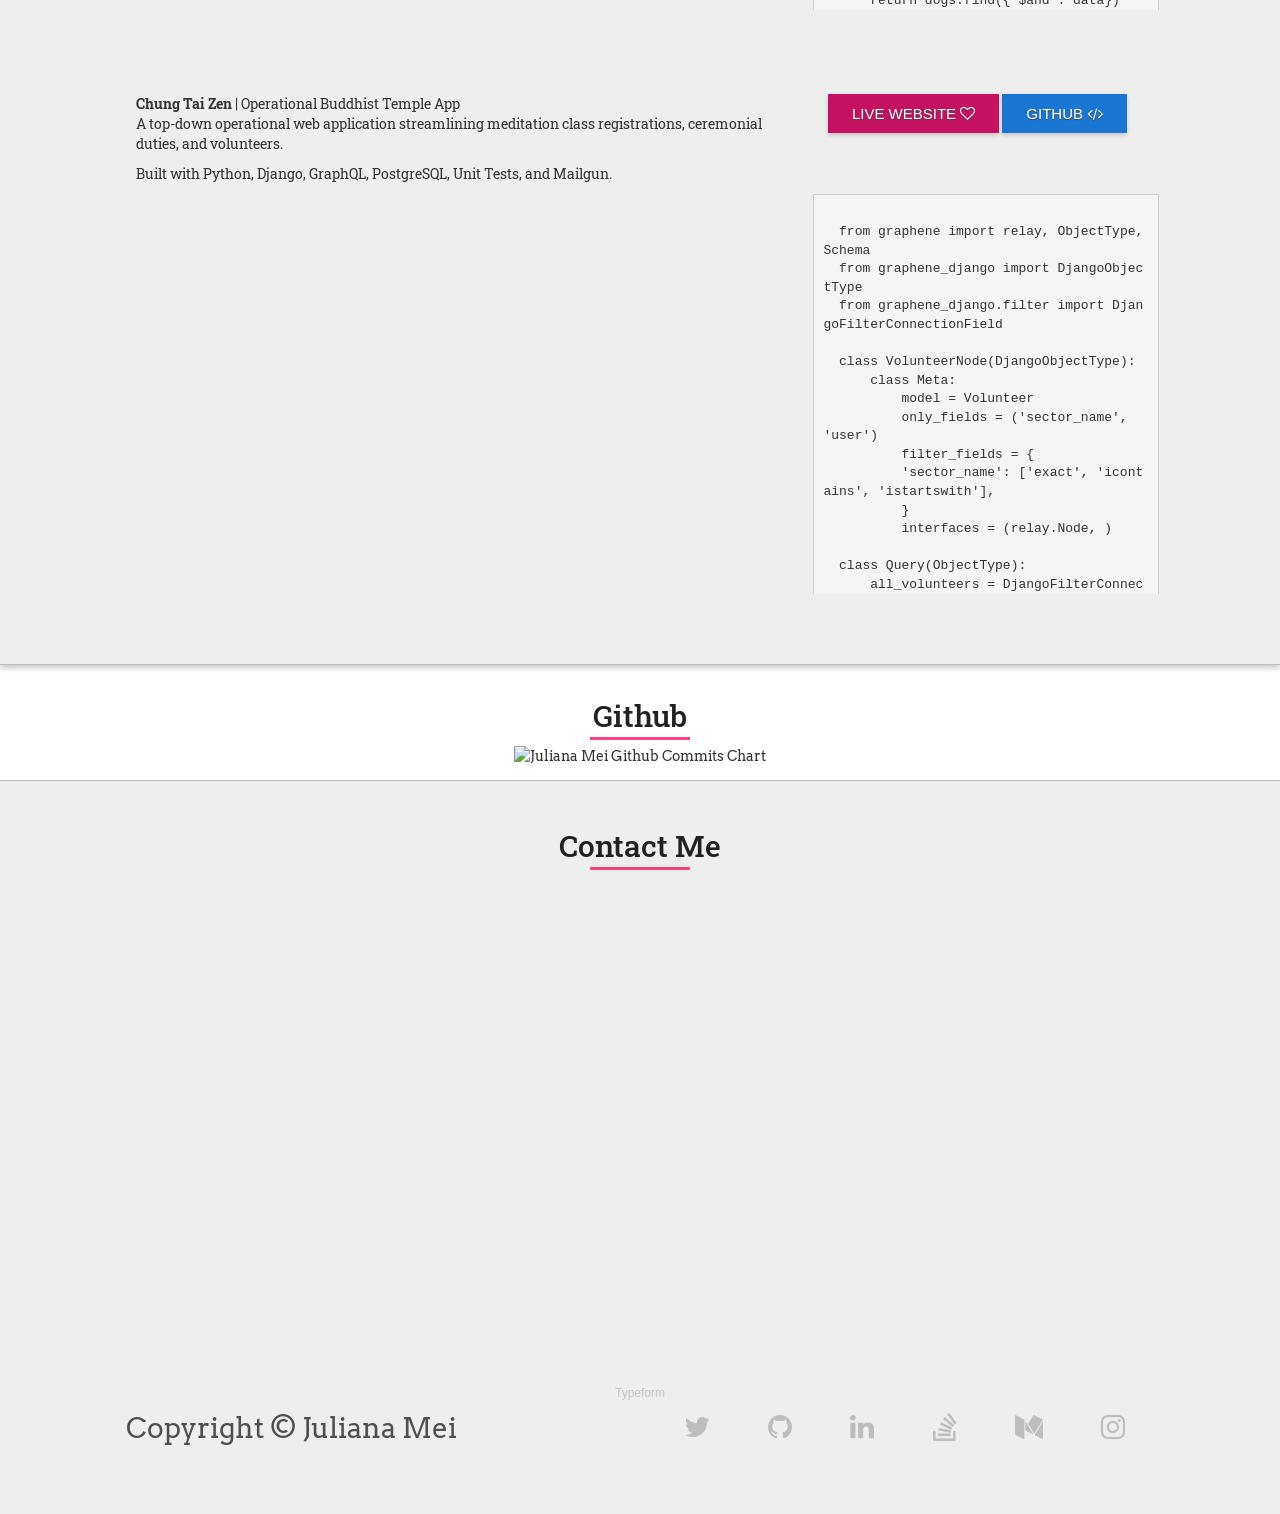
==== commit ff5039cb: "fixed heroku links!" ====
--- a/index.html
+++ b/index.html
@@ -186,6 +186,8 @@
             <p>4C is a cloud-based application that leverages predictive analytics to get actionable insights for optimizing overbookings by hotel sales managers. It relies on historical occupancy data, current & future reservations, variable room
               costs and walk costs to forecast the optimal rate of overbooking.</p>
             <p>Built with Django, Splunk, HTML/CSS, and Ajax</p>
+            <a href="https://youtu.be/OHYLyNDAoPY?t=4318">Watch the live presentation</a> -
+            <a href="https://youtu.be/J9nXtGcFAJM?t=1090">Announcing the winners</a>
           </div>
           <div class="col-md-4 col-sm-12">
             <a class="liveButton button" target="_blank" href="http://4c.julianamei.com">Live Website <i class="fa fa-heart-o" aria-hidden="true"></i></a>
@@ -231,7 +233,7 @@
             <p>Built with NodeJS, Express, and Yelp</p>
           </div>
           <div class="col-md-4 col-sm-12">
-            <a class="liveButton button" target="_blank" href="http://treffen.herokuapp.com">Live Website <i class="fa fa-heart-o" aria-hidden="true"></i></a>
+            <a class="liveButton button" target="_blank" href="https://treffen.herokuapp.com">Live Website <i class="fa fa-heart-o" aria-hidden="true"></i></a>
             <a class="githubButton button" target="_blank" href="https://github.com/julianapeace/Treffen-The-Most-Socialist-Meet-Up-App">Github <i class="fa fa-code" aria-hidden="true"></i></a>
           </div>
         </div>
@@ -288,7 +290,7 @@
             <p>Built with Python, MongoDB, and Tornado Web Framework</p>
           </div>
           <div class="col-md-4 col-sm-12">
-            <a class="liveButton button" target="_blank" href="http://www.get-my-pup.herokuapp.com">Live Website <i class="fa fa-heart-o" aria-hidden="true"></i></a>
+            <a class="liveButton button" target="_blank" href="https://getmypup.herokuapp.com/">Live Website <i class="fa fa-heart-o" aria-hidden="true"></i></a>
             <a class="githubButton button" target="_blank" href="https://github.com/Dog-Shelter-App/dog-shelter-app">Github <i class="fa fa-code" aria-hidden="true"></i></a>
           </div>
         </div>
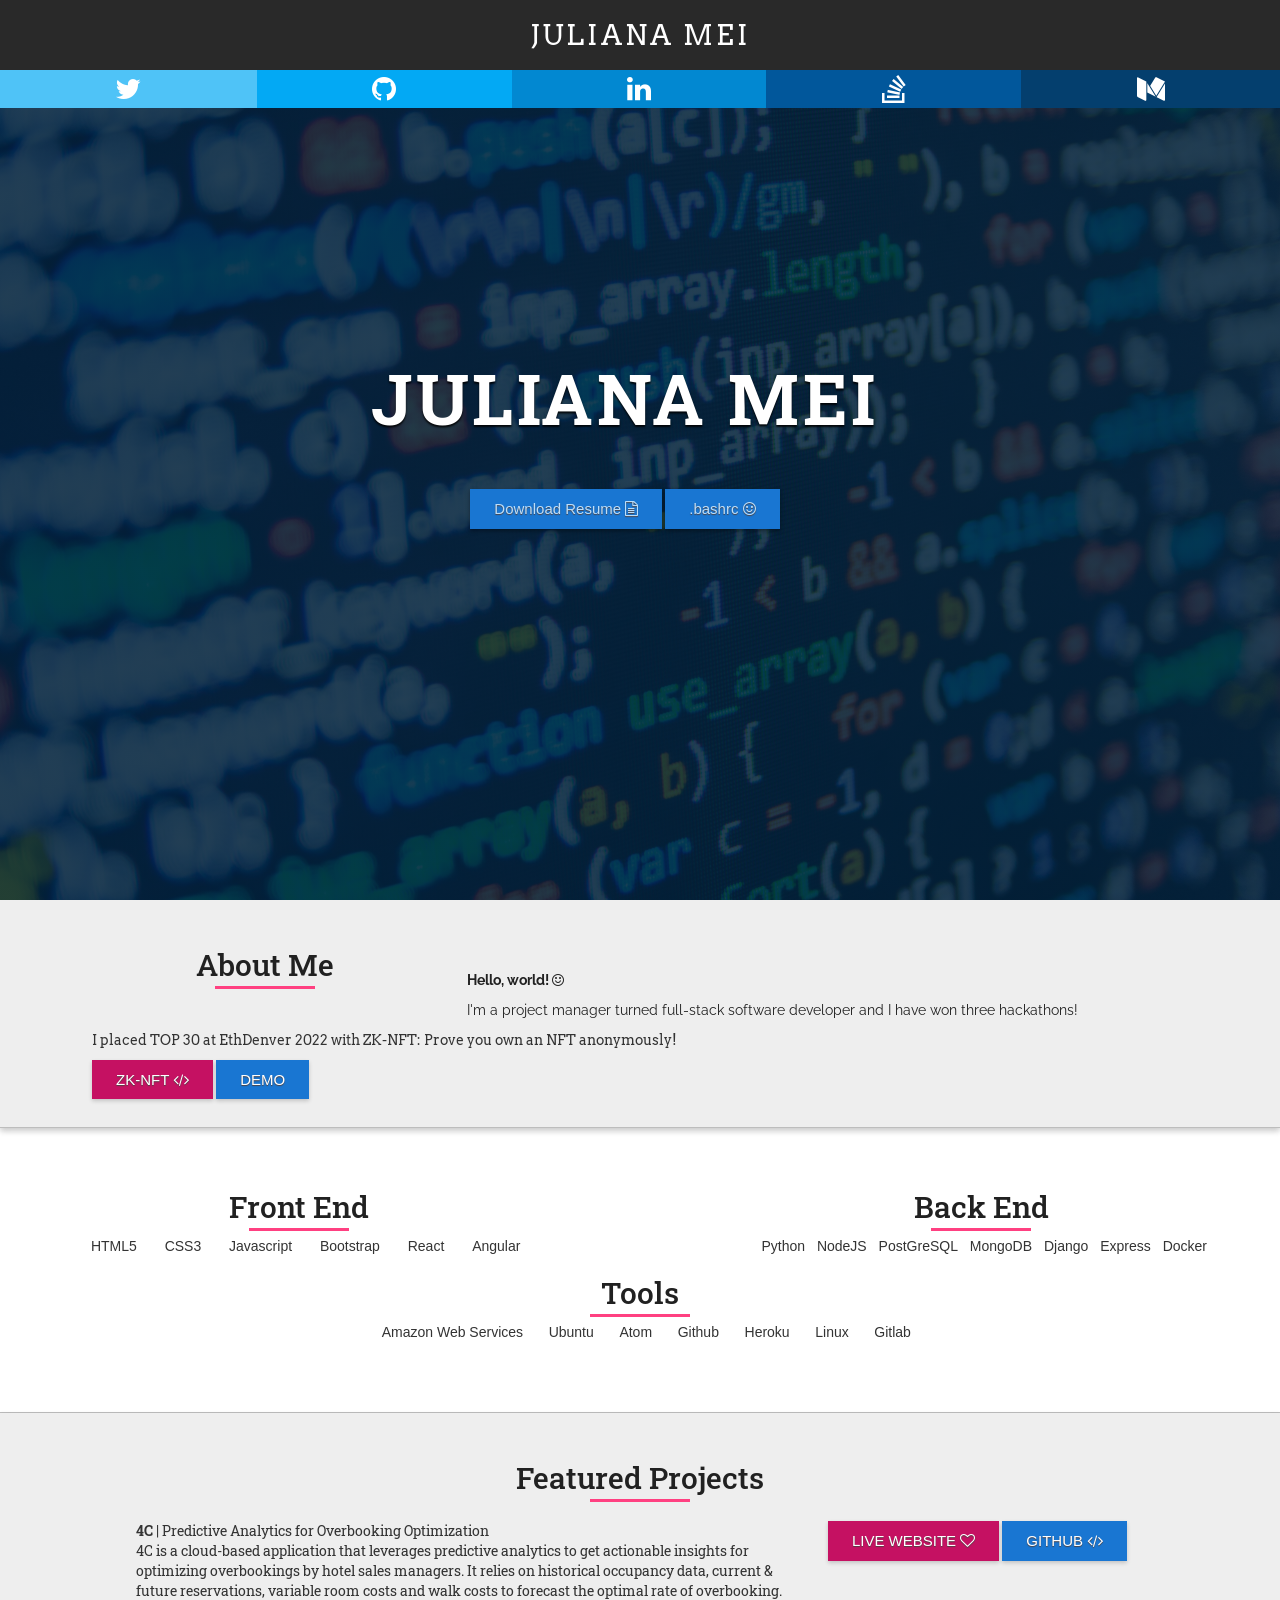
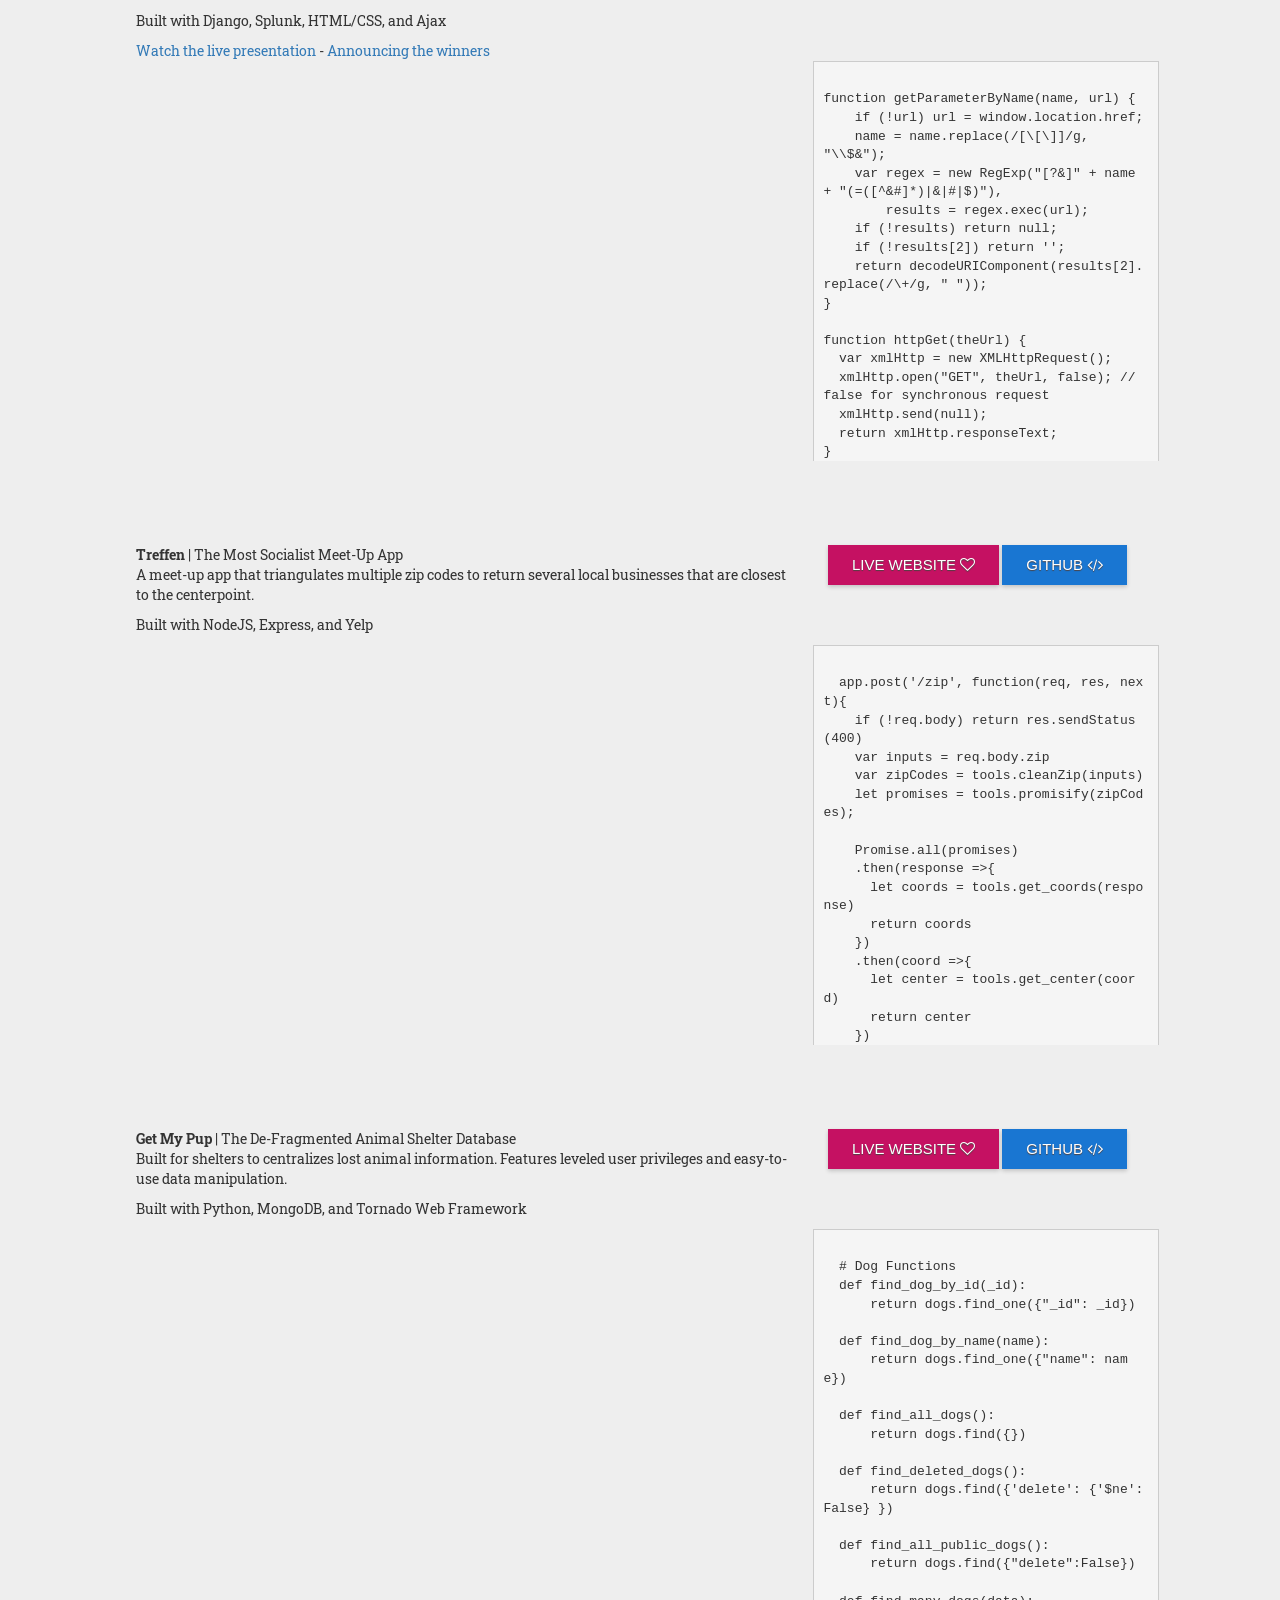
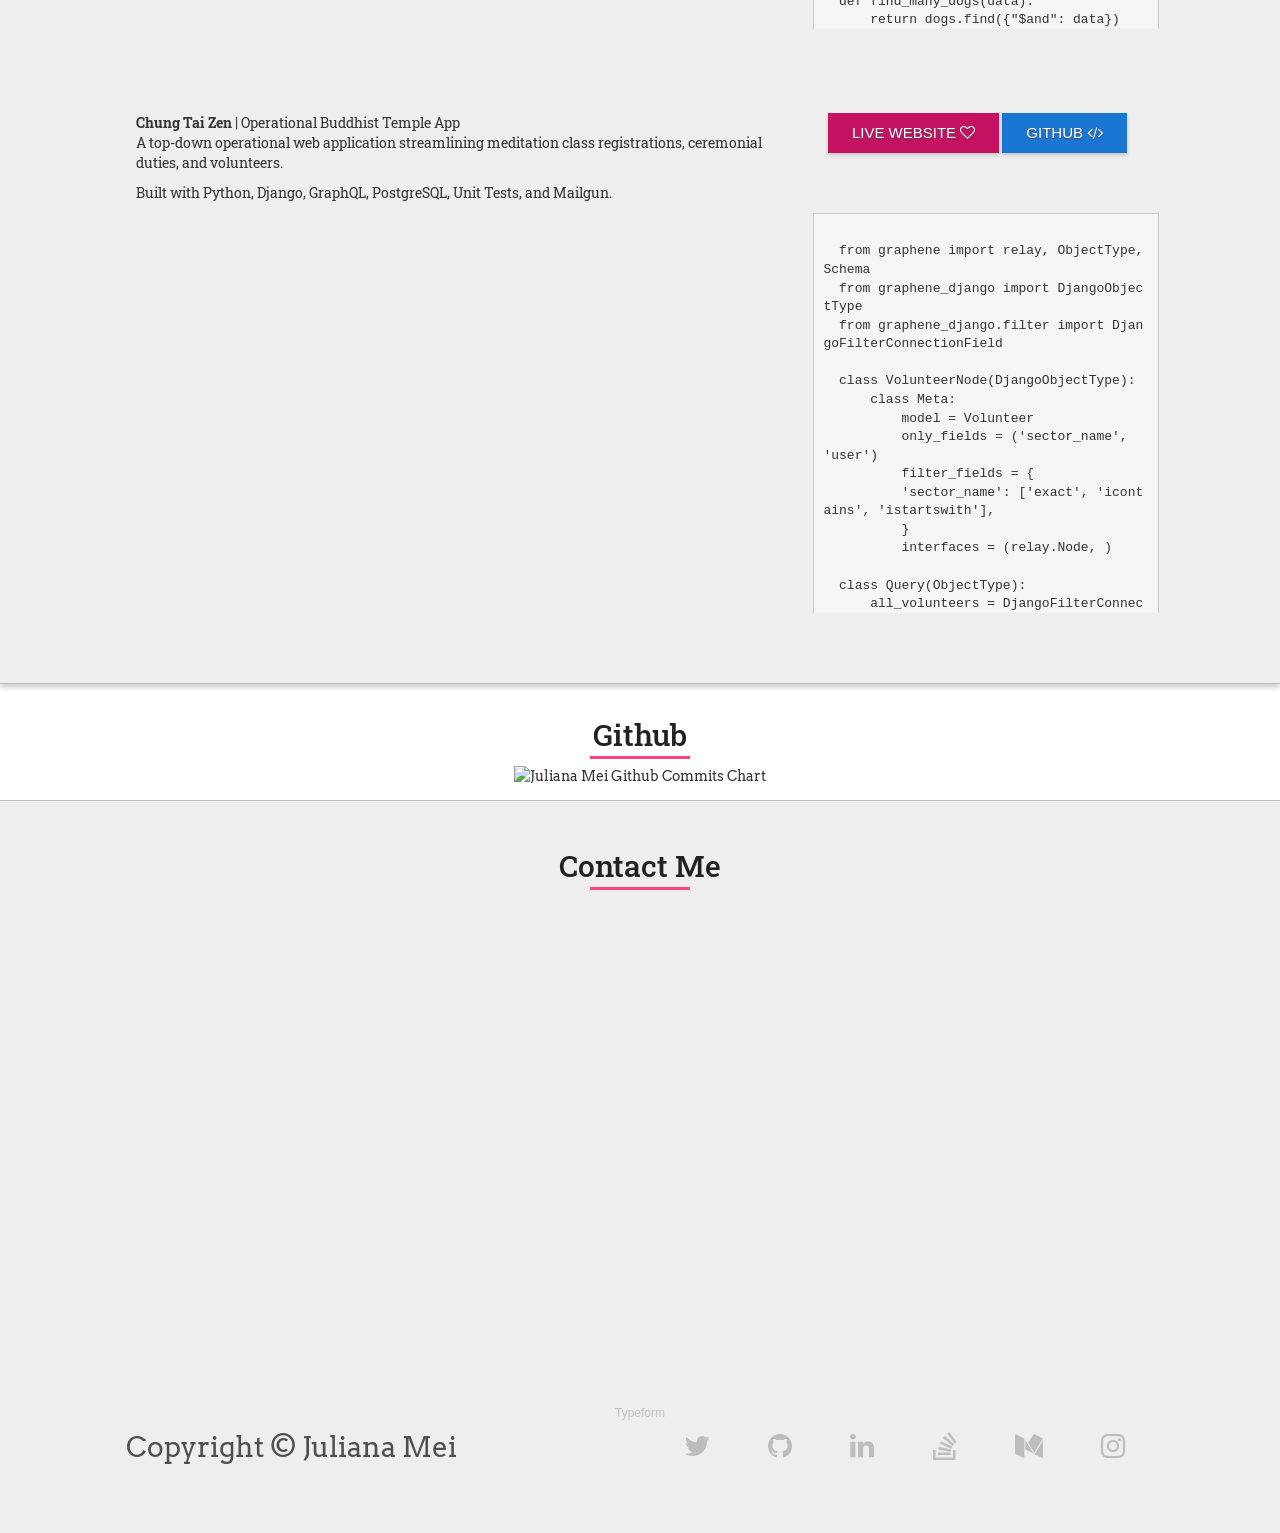
==== commit 0d79d928: "added zk-nft" ====
--- a/index.html
+++ b/index.html
@@ -71,9 +71,15 @@
             <div class="about-text ">
               <p><strong> Hello, world! <i class="fa fa-smile-o" aria-hidden="true"></i></strong></p>
               <p>I'm a project manager turned full-stack software developer and I have won three hackathons! </p>
-              <p>I won Best Game and Best Tech Stack at ETHNewYork 2019 where I put Robots on the Blockchain!</p> <a href="https://devpost.com/software/robotrumble">Robot Rumble: A Blockchain Game</a>
+              <!-- <p>ETHNewYork 2019: Best Game and Best Tech Stack</p> <a href="https://devpost.com/software/robotrumble">Robot Rumble: A Blockchain Game</a> -->
             </div>
           </div>
+          <div class="col-md-8 col-sm-12">
+            <p>I placed TOP 30 at EthDenver 2022 with ZK-NFT: Prove you own an NFT anonymously! </p>
+            <a class="liveButton button" target="_blank" href="https://dorahacks.io/buidl/2470">ZK-NFT <i class="fa fa-code" aria-hidden="true"></i></a>
+            <a class="githubButton button" target="_blank" href="https://www.zknft.one/">DEMO </a>
+          </div>
+
         </div>
       </div>
     </div>
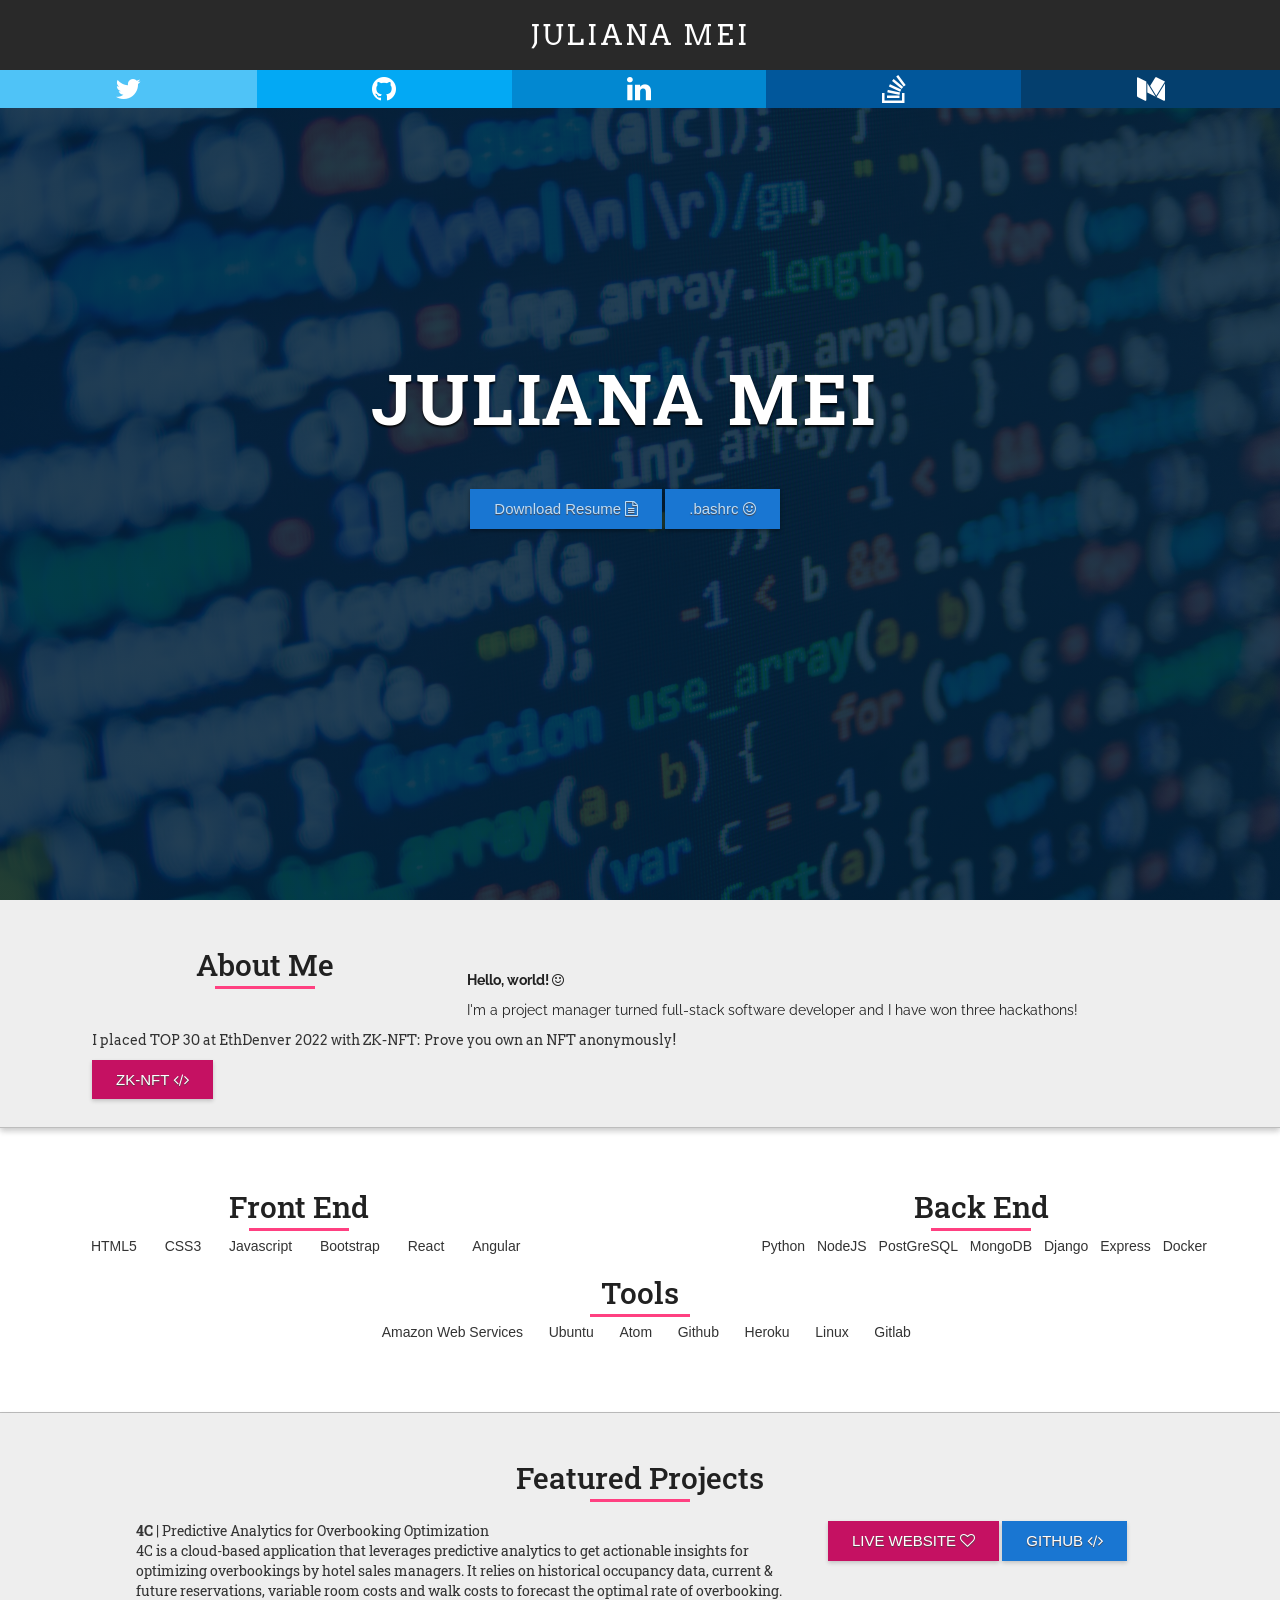
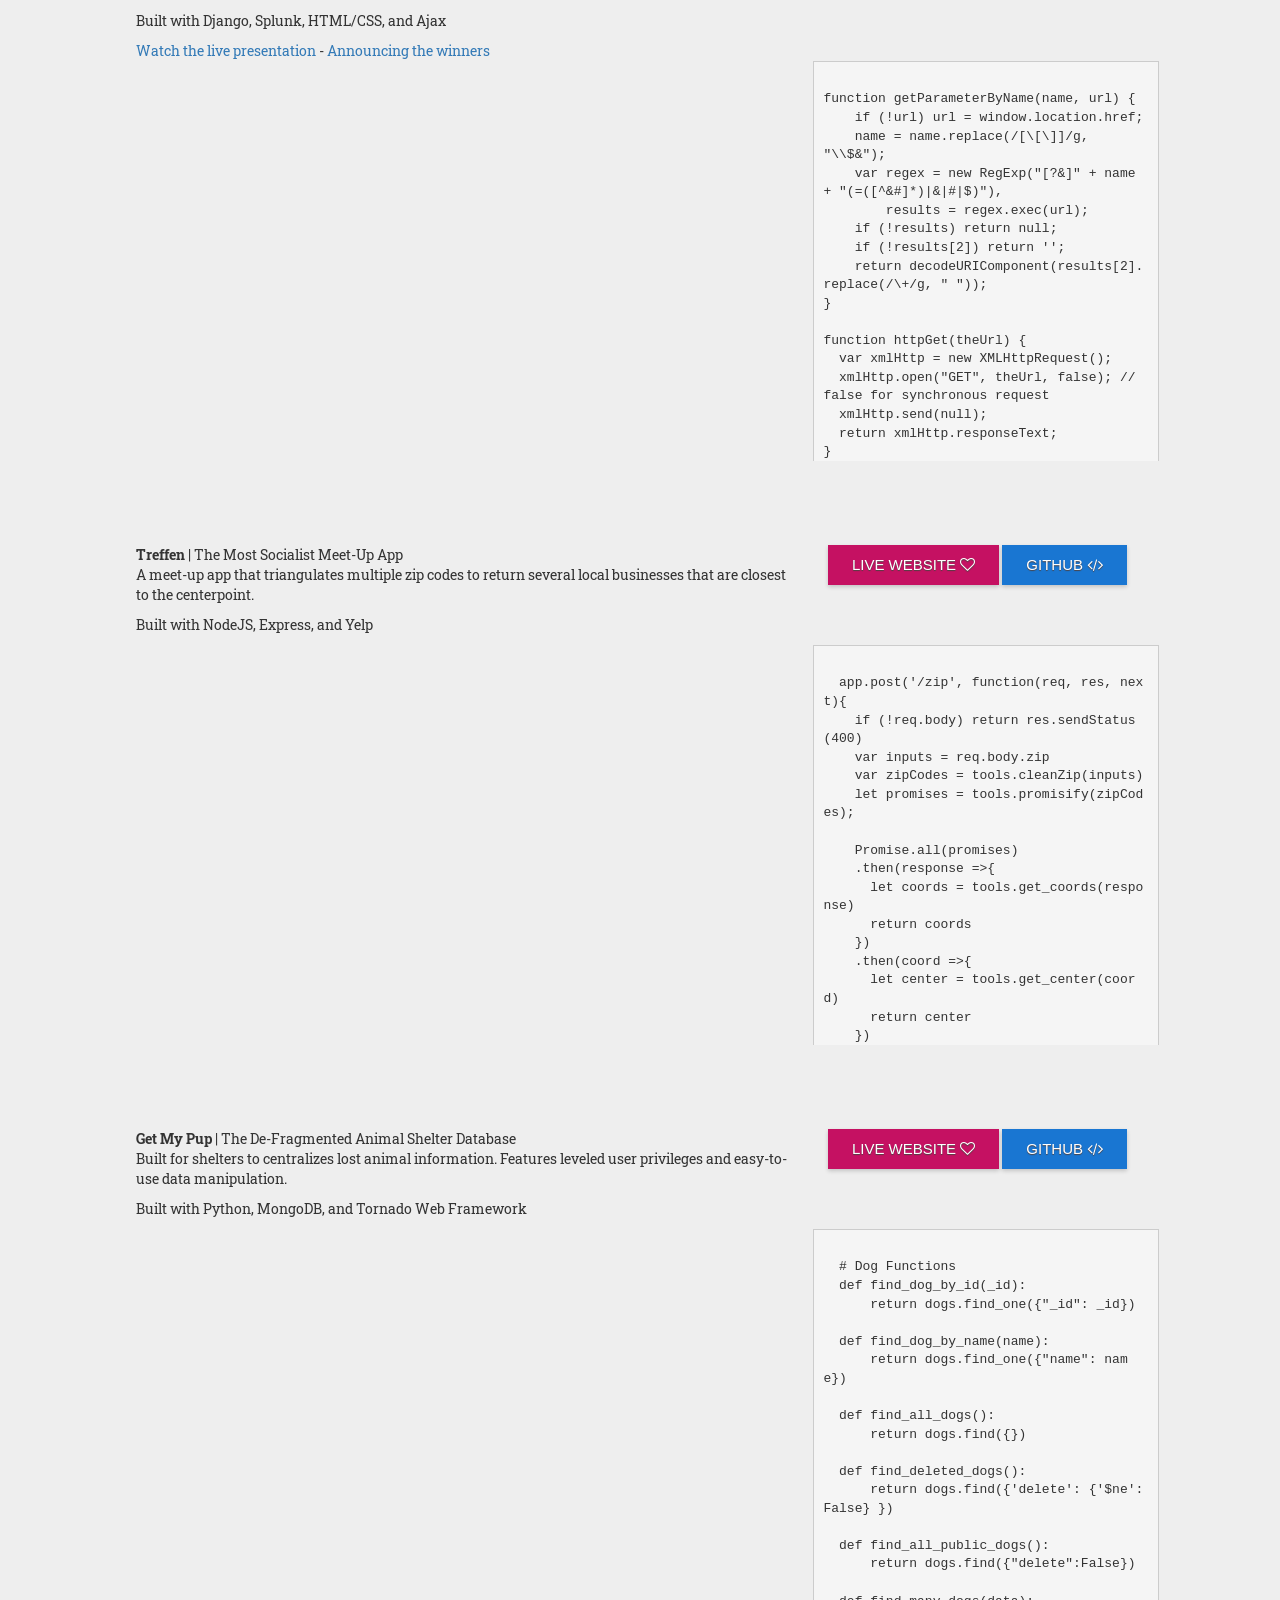
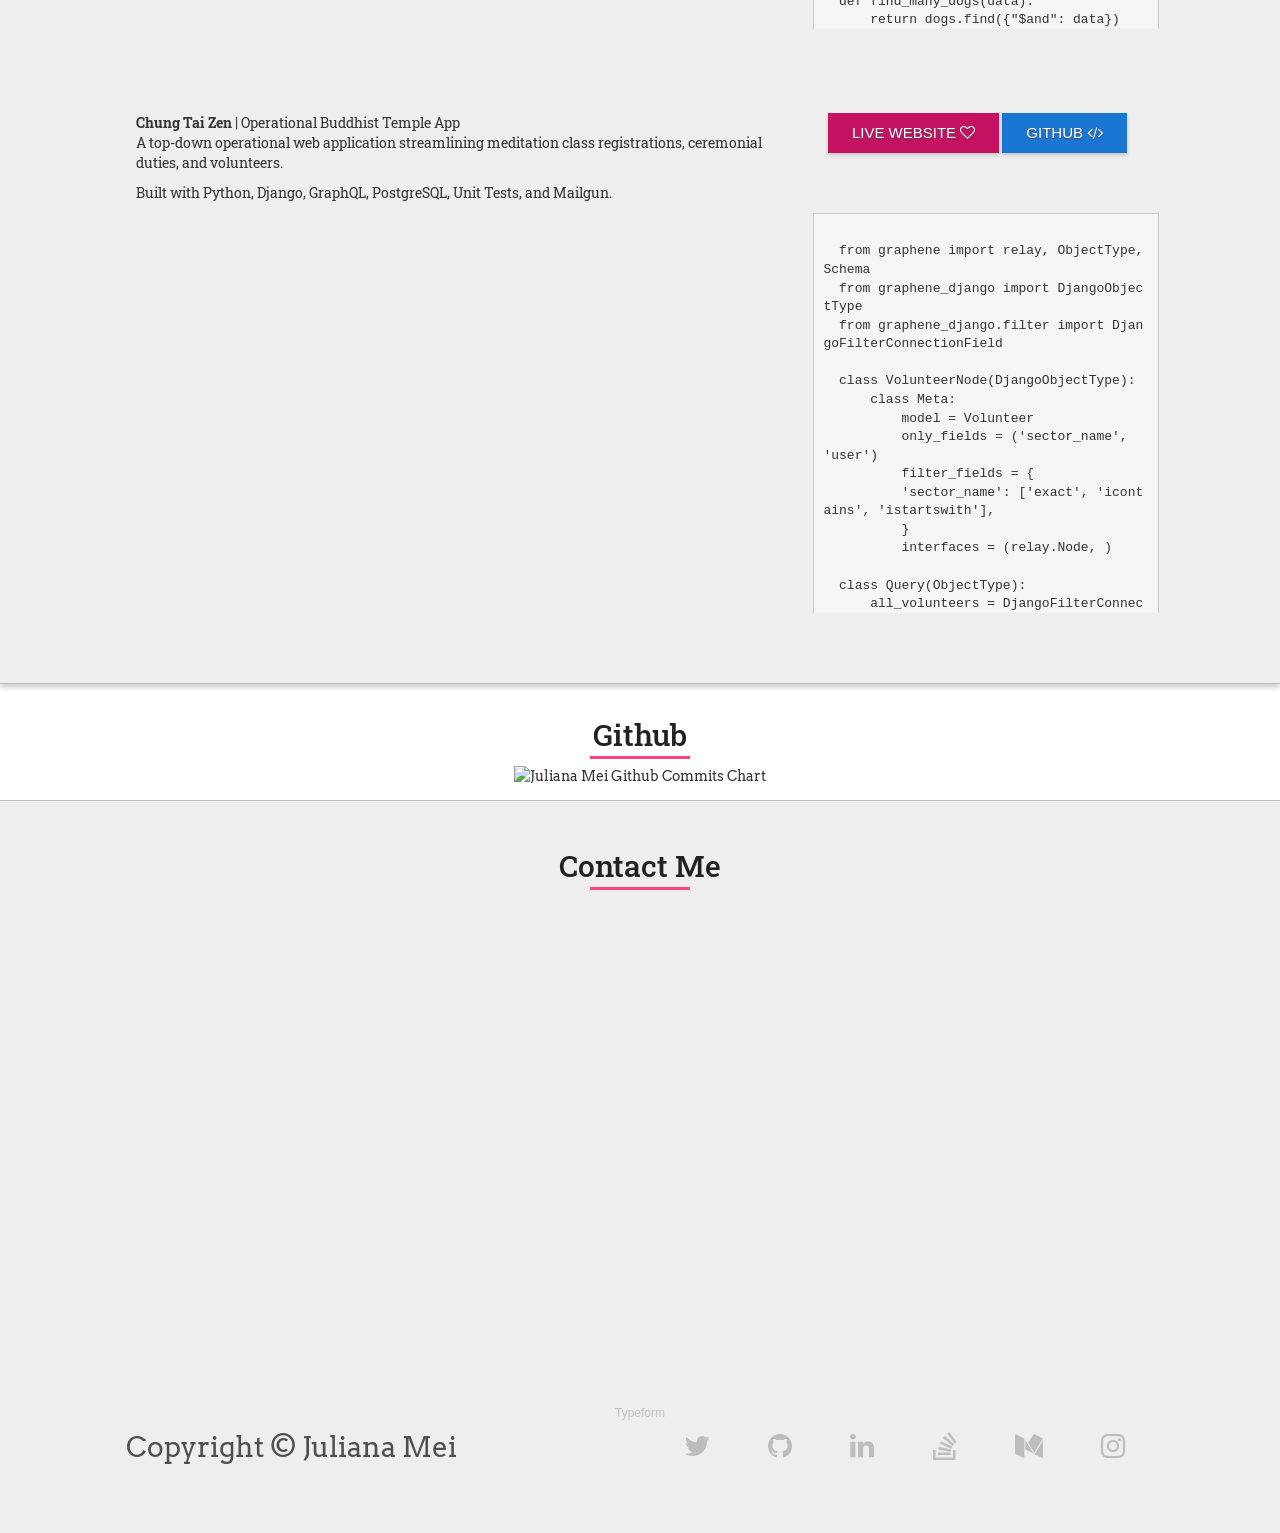
==== commit 98c5168a: "remove demo" ====
--- a/index.html
+++ b/index.html
@@ -77,7 +77,7 @@
           <div class="col-md-8 col-sm-12">
             <p>I placed TOP 30 at EthDenver 2022 with ZK-NFT: Prove you own an NFT anonymously! </p>
             <a class="liveButton button" target="_blank" href="https://dorahacks.io/buidl/2470">ZK-NFT <i class="fa fa-code" aria-hidden="true"></i></a>
-            <a class="githubButton button" target="_blank" href="https://www.zknft.one/">DEMO </a>
+            <!-- <a class="githubButton button" target="_blank" href="https://www.zknft.one/">DEMO </a>-->
           </div>
 
         </div>
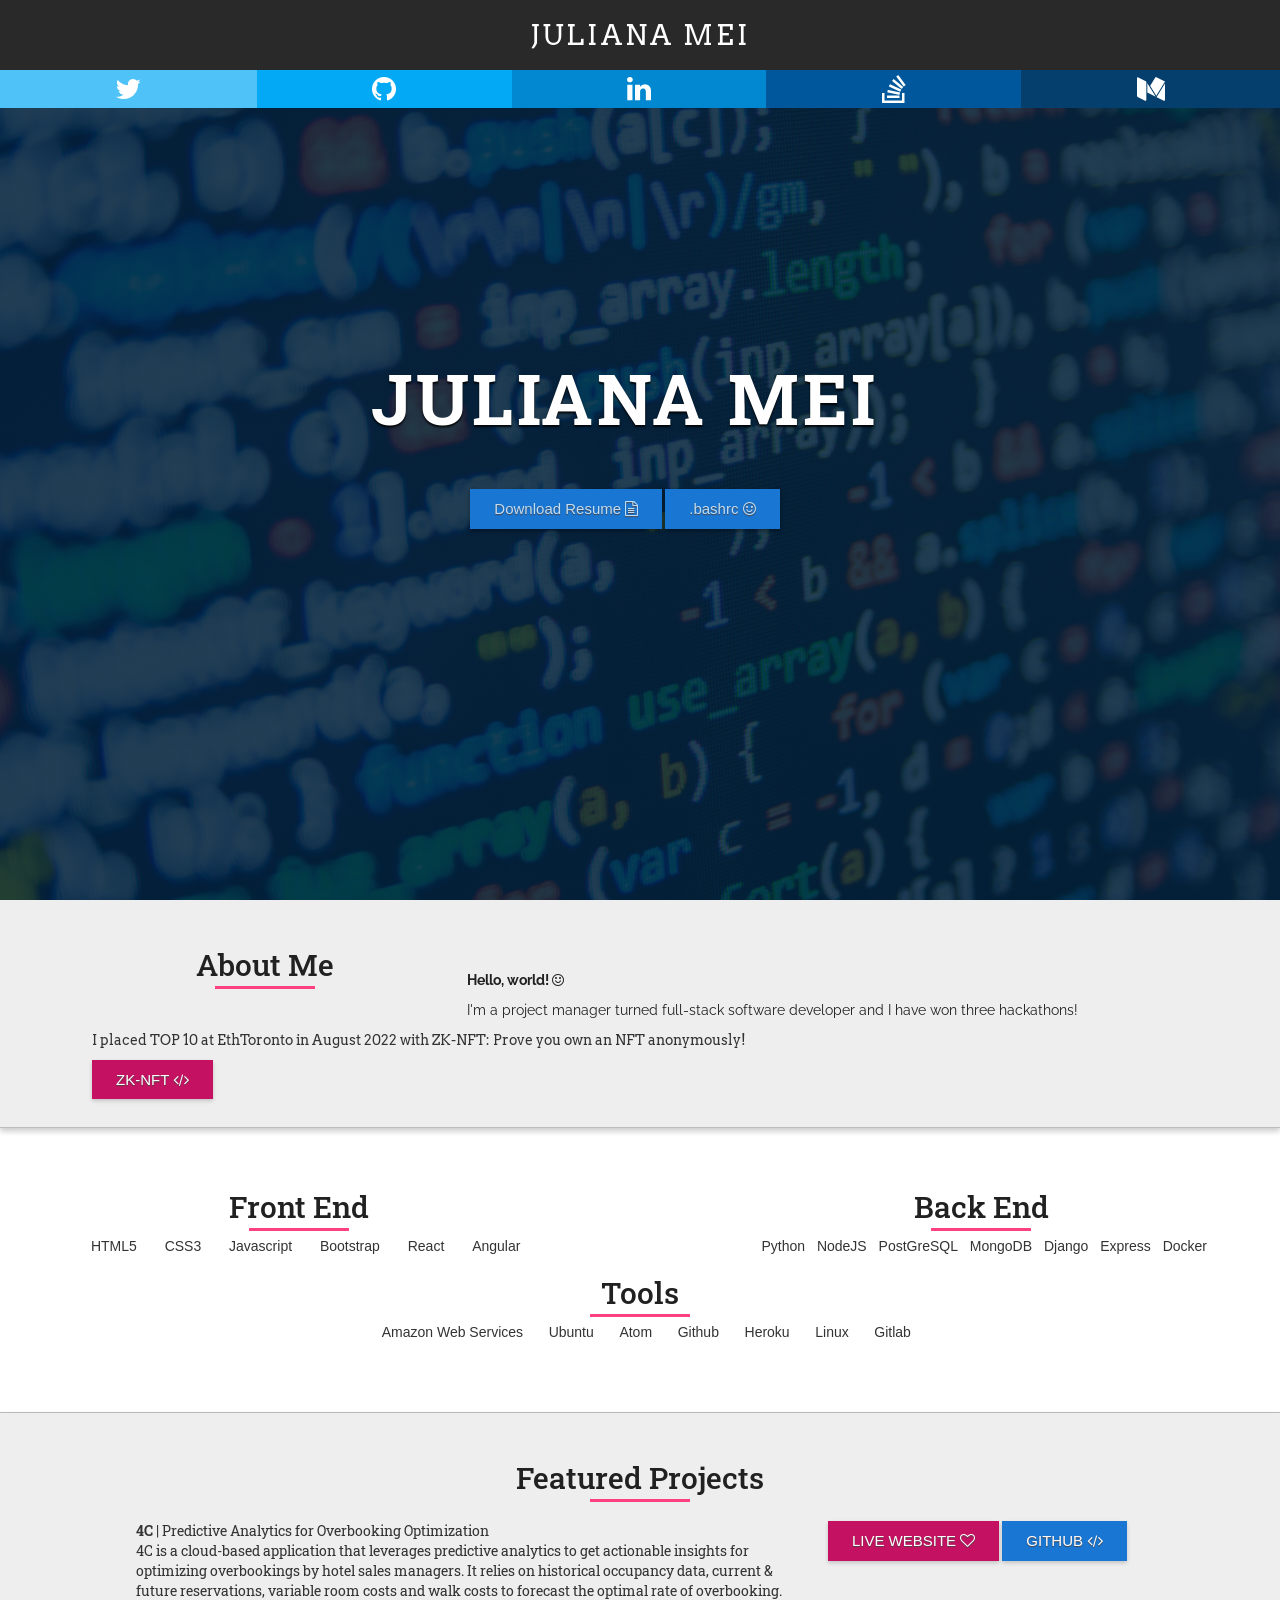
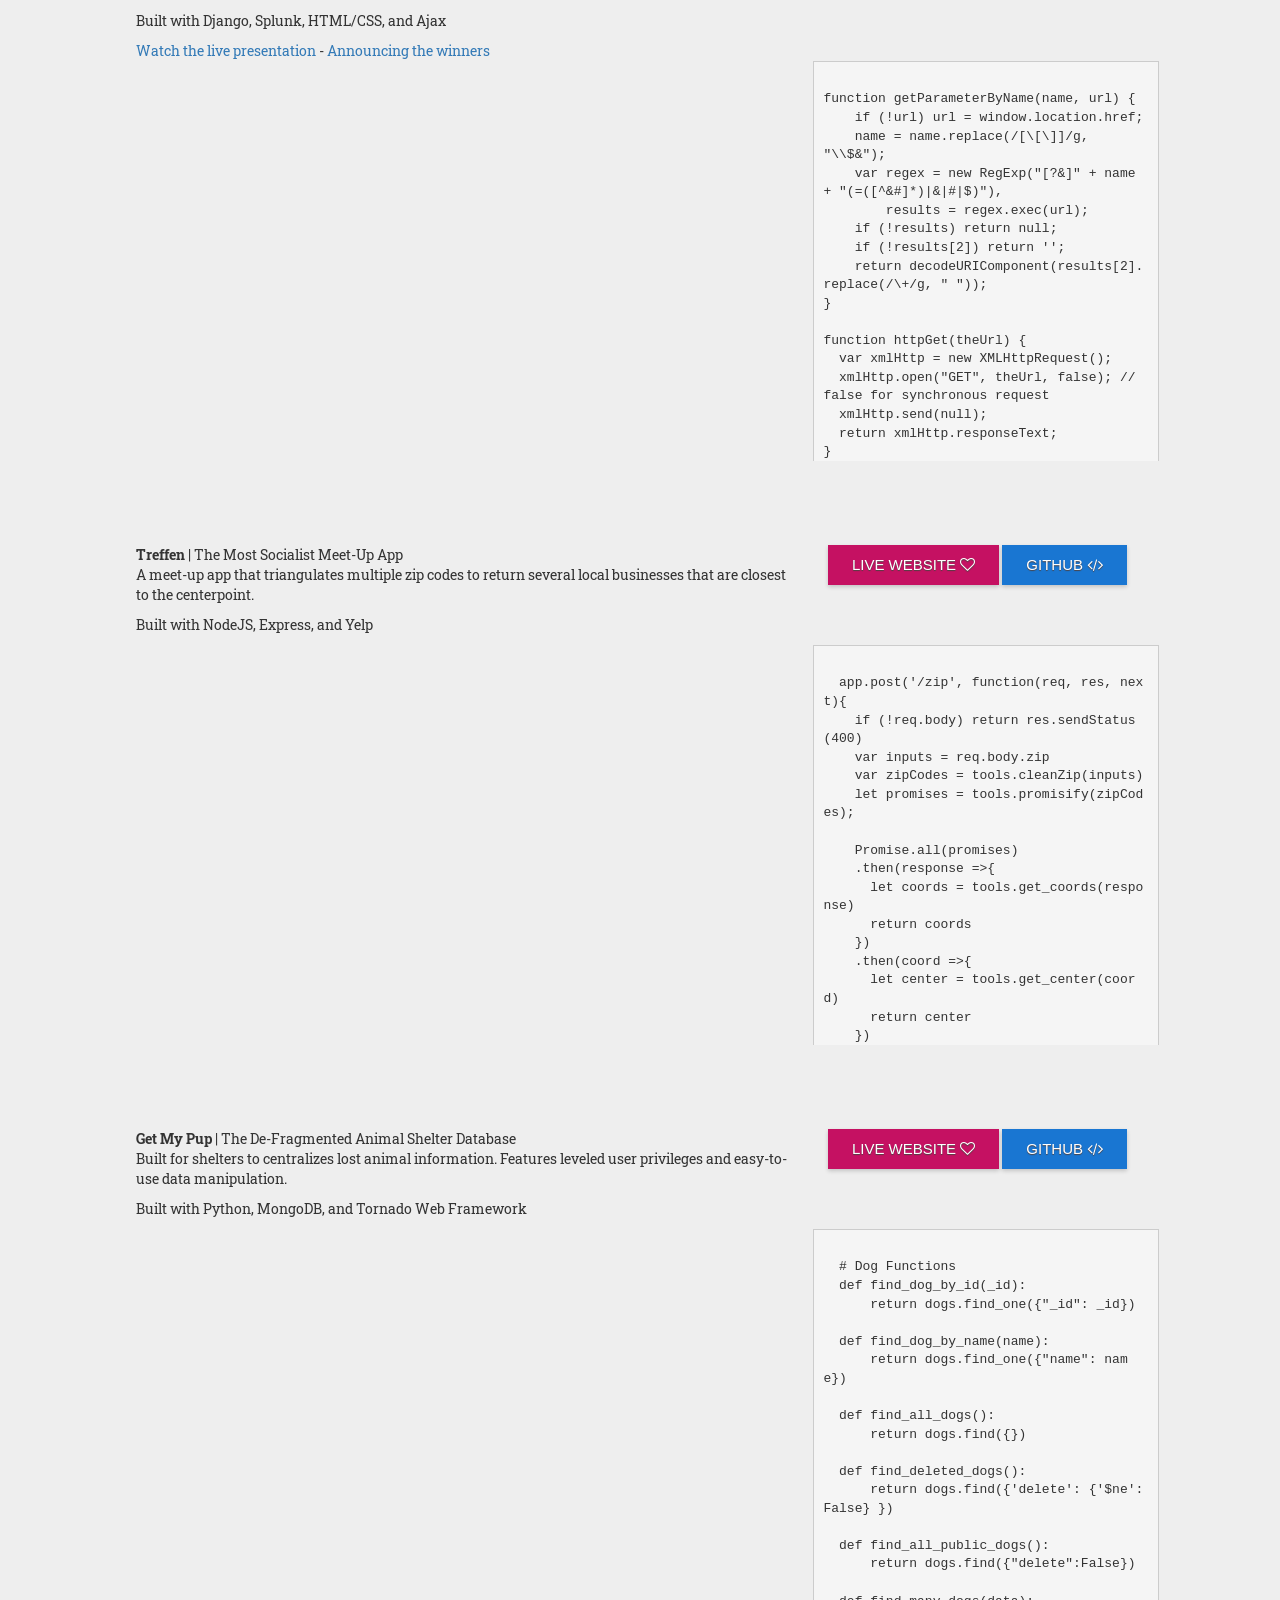
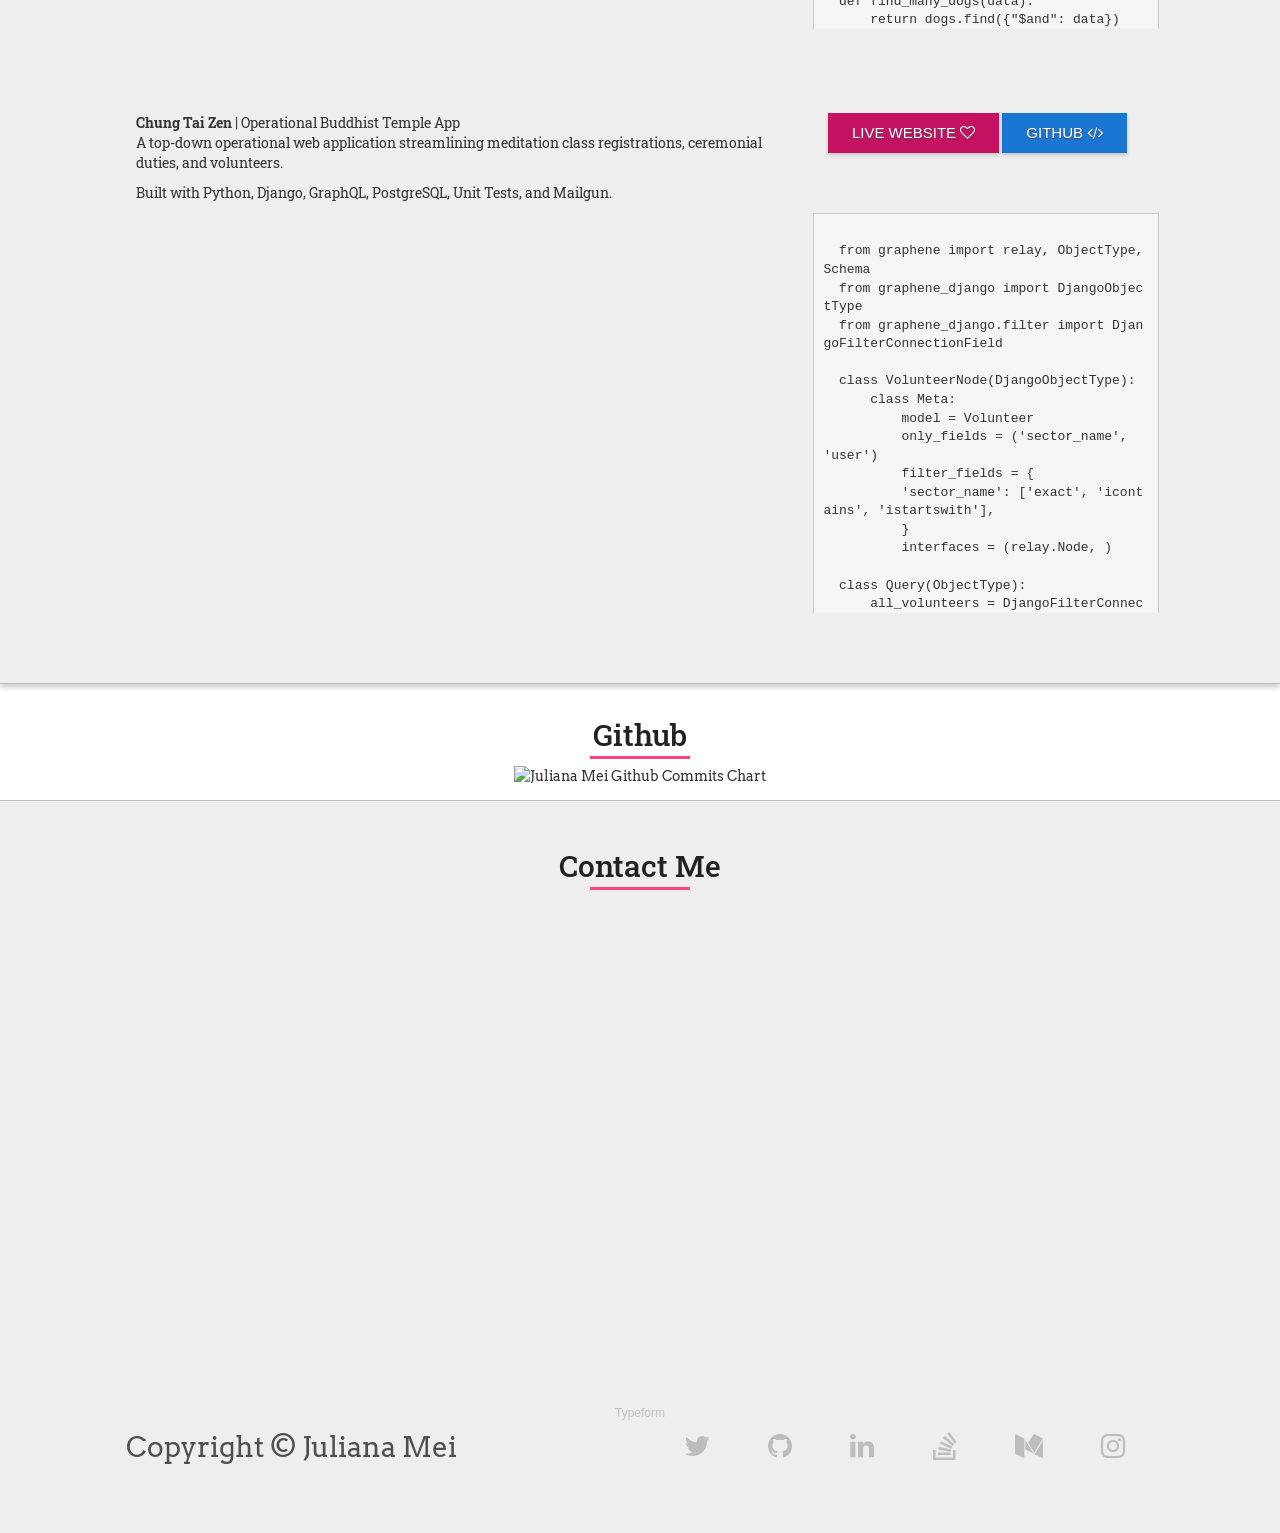
==== commit 9eb0de9f: "added EthToronto" ====
--- a/index.html
+++ b/index.html
@@ -50,7 +50,7 @@
         <h5 id="typeit" class="typeit"></h5>
         <!-- <div class="payloadBox"> -->
         <div class="">
-          <a class="myButton" target="_blank" href="/Juliana_Mei.pdf">Download Resume <i class="fa fa-file-text-o" aria-hidden="true"></i></a>
+          <a class="myButton" target="_blank" href="https://docs.google.com/document/d/18DERCnNRUK2yj4vdmDrvvGGhX9pvOz__5u9lMl2UOWU/edit">Download Resume <i class="fa fa-file-text-o" aria-hidden="true"></i></a>
           <!-- <a class="infectedButton" data-text="Download Infected Payload" target="_blank" href="/veilHelloTeaChina.bat">Download Infected Payload <i class="fa fa-smile-o" aria-hidden="true"></i></a> -->
           <a class="infectedButton" data-text=".bashrc" target="_blank" href="/bashrc.sh">.bashrc  <i class="fa fa-smile-o" aria-hidden="true"></i></a>
         </div>
@@ -75,8 +75,9 @@
             </div>
           </div>
           <div class="col-md-8 col-sm-12">
-            <p>I placed TOP 30 at EthDenver 2022 with ZK-NFT: Prove you own an NFT anonymously! </p>
-            <a class="liveButton button" target="_blank" href="https://dorahacks.io/buidl/2470">ZK-NFT <i class="fa fa-code" aria-hidden="true"></i></a>
+            <p>I placed TOP 10 at EthToronto in August 2022 with ZK-NFT: Prove you own an NFT anonymously! </p>
+            <a class="liveButton button" target="_blank" href="https://dorahacks.io/buidl/3259">ZK-NFT <i class="fa 
+fa-code" aria-hidden="true"></i></a>
             <!-- <a class="githubButton button" target="_blank" href="https://www.zknft.one/">DEMO </a>-->
           </div>
 
